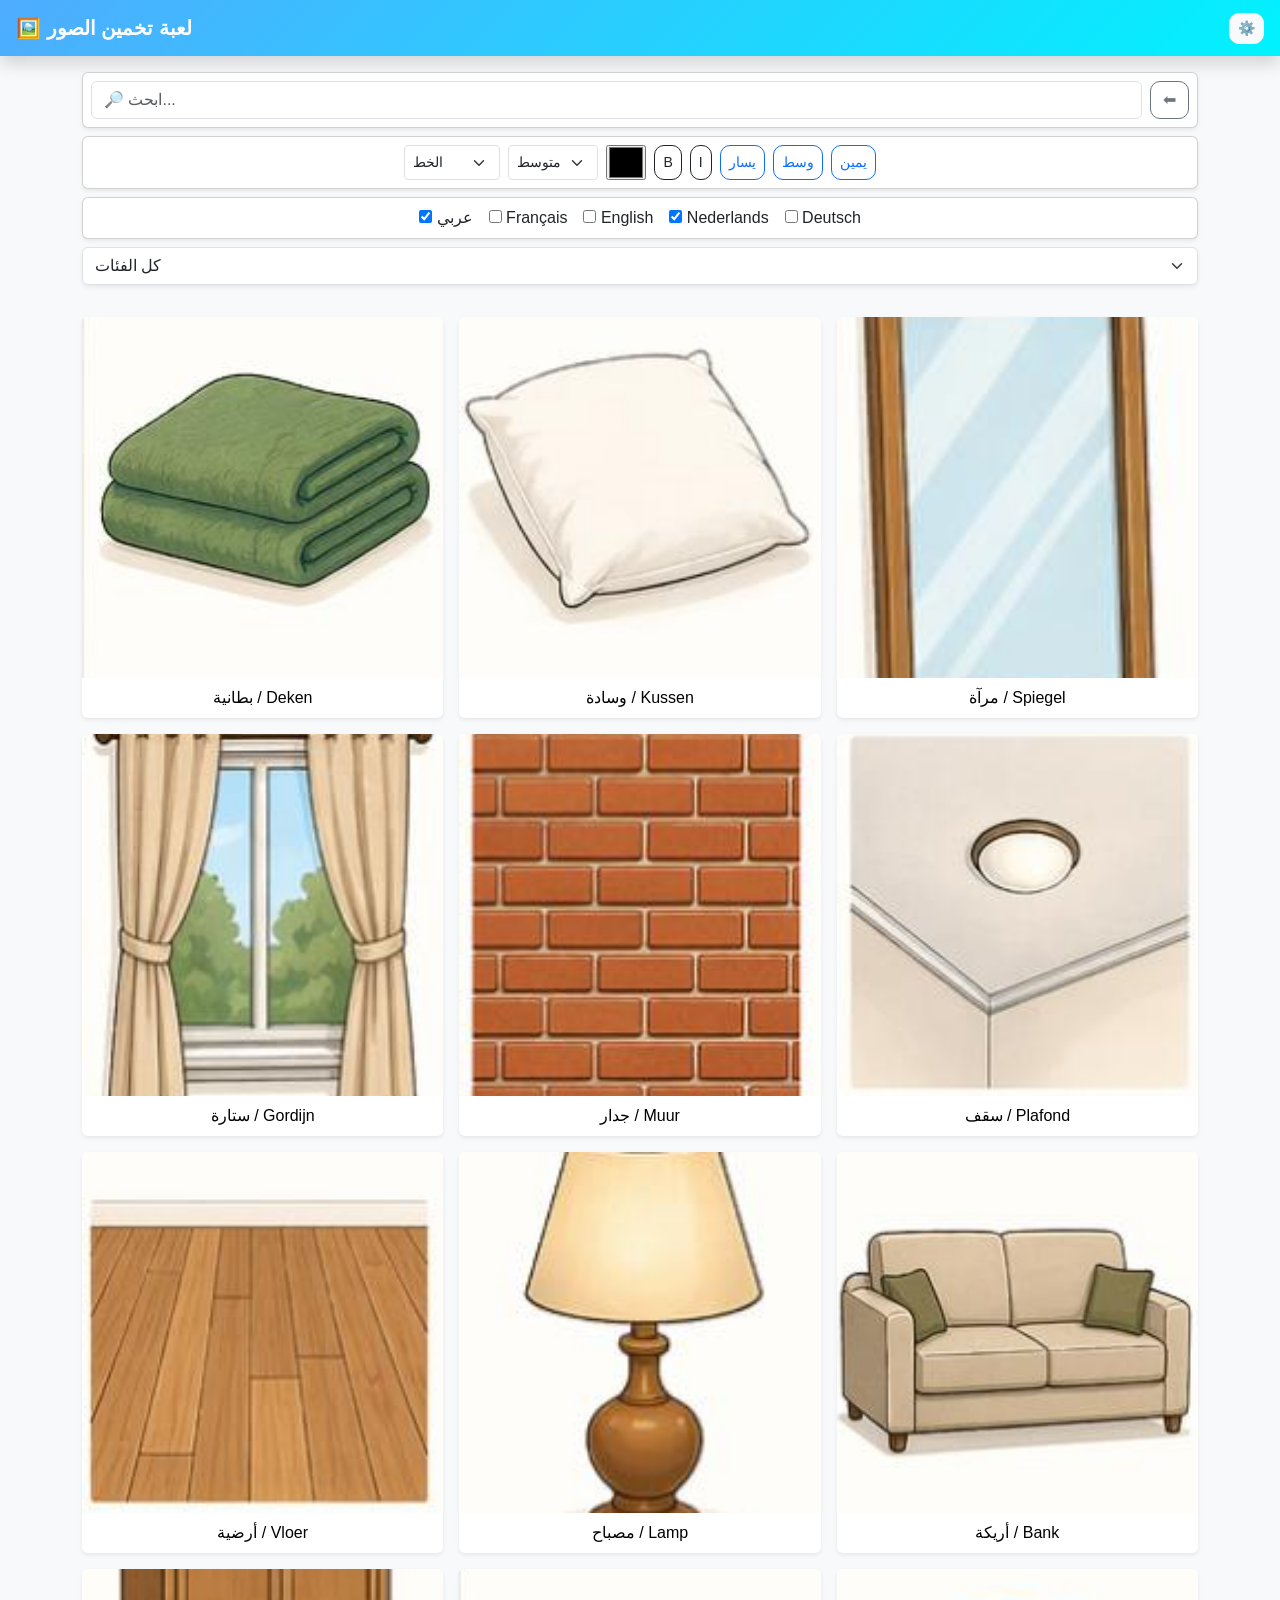
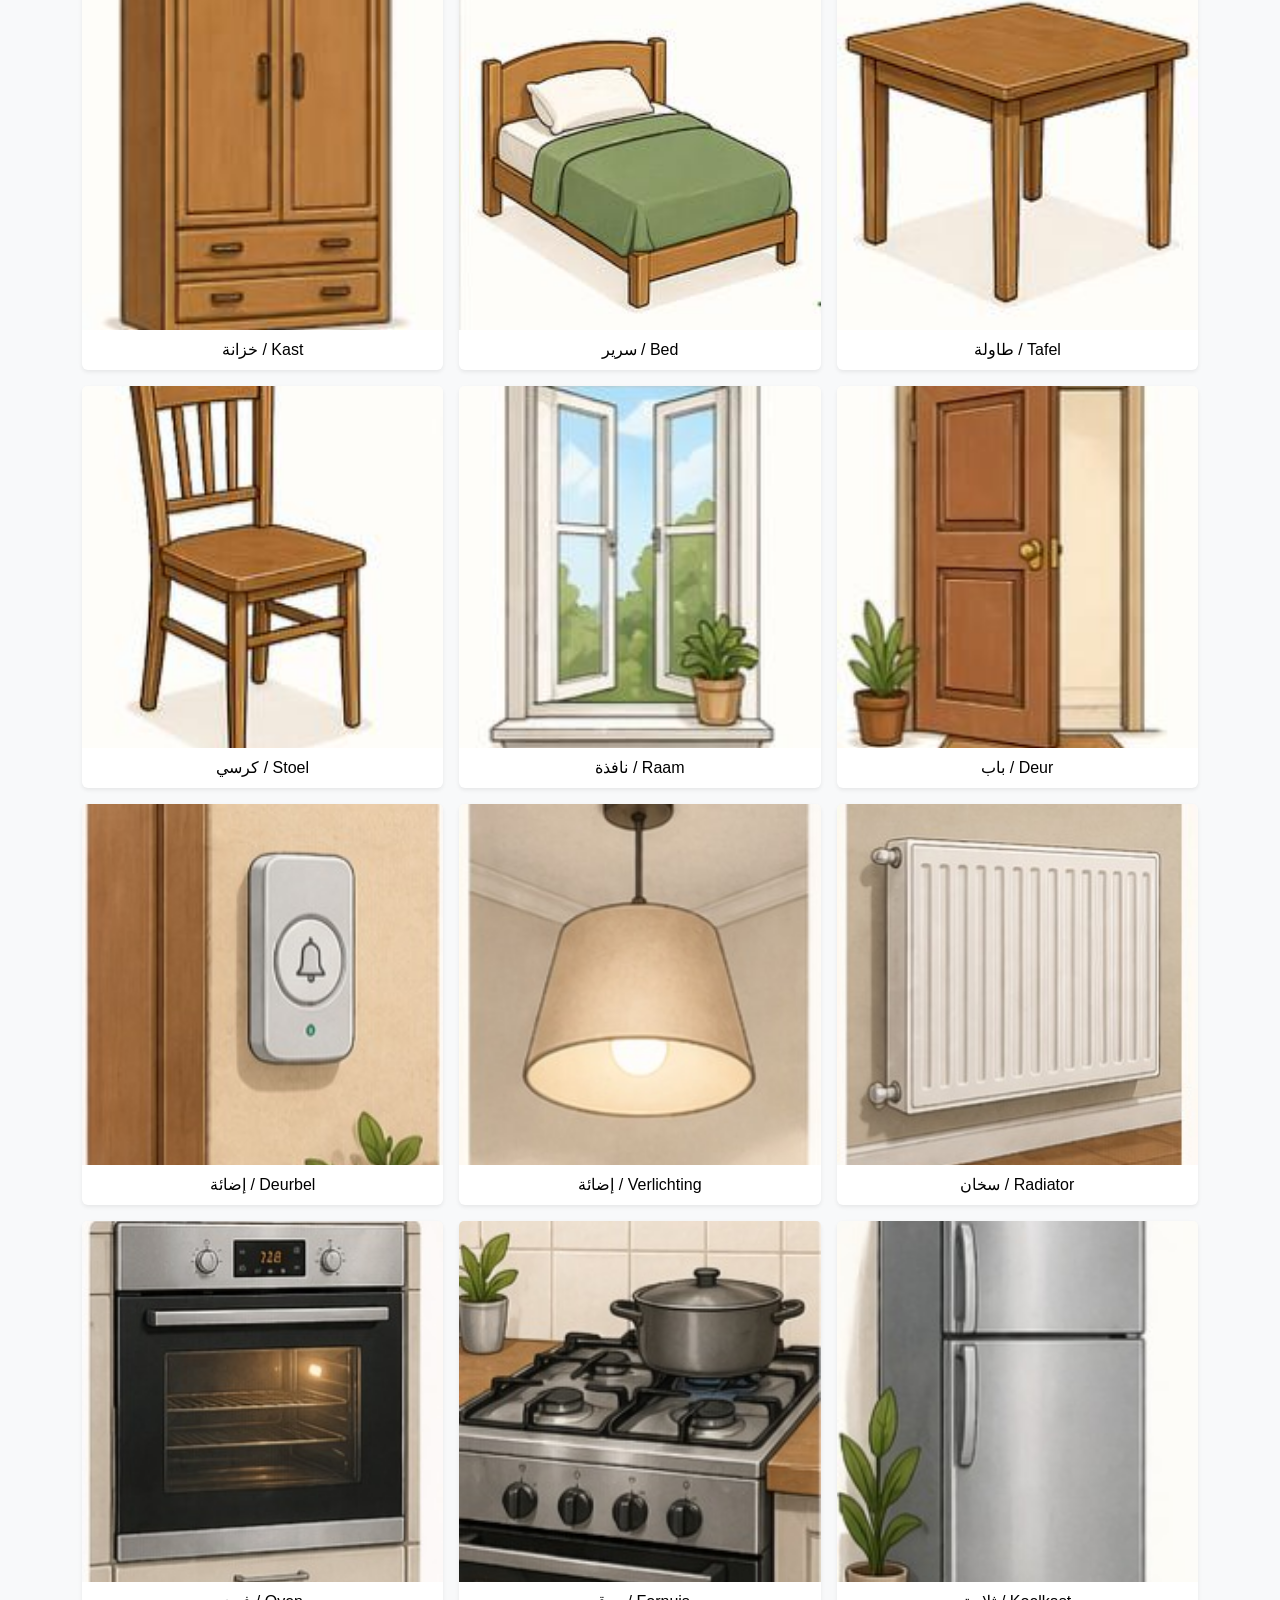
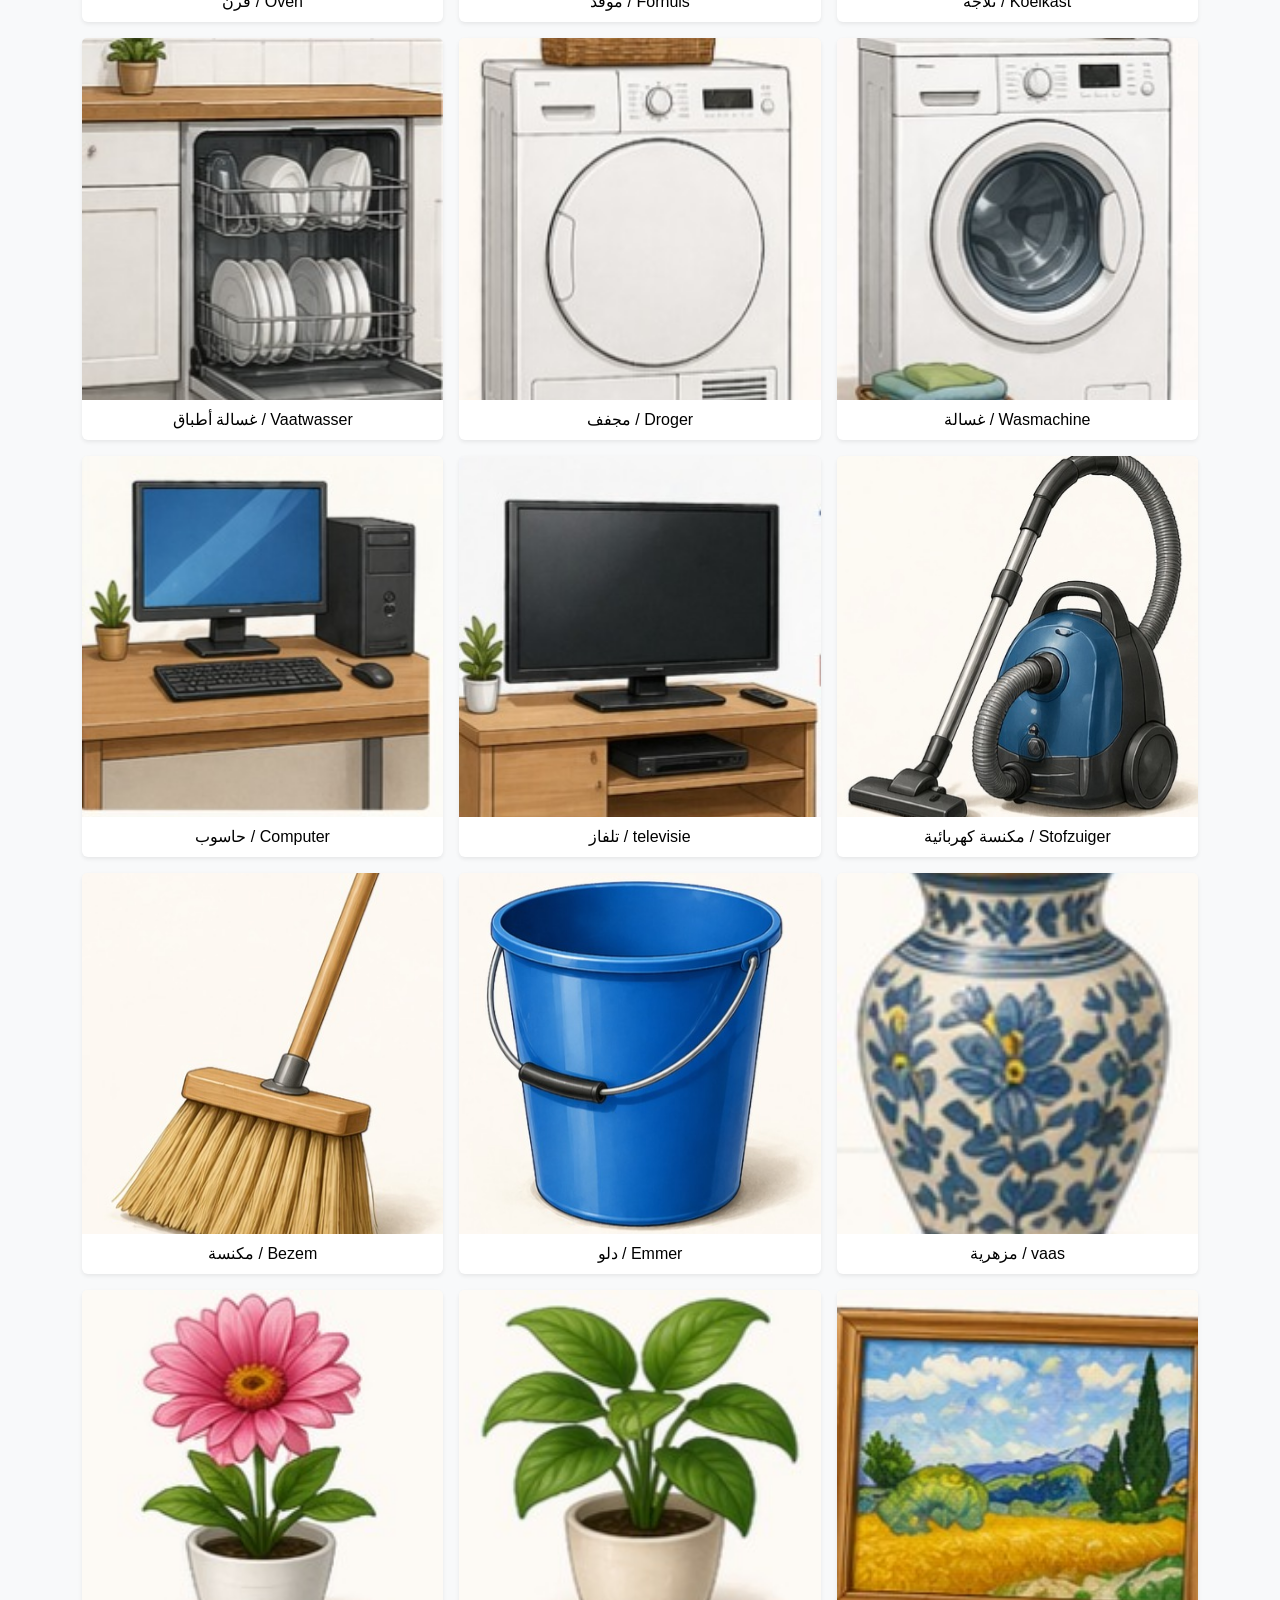
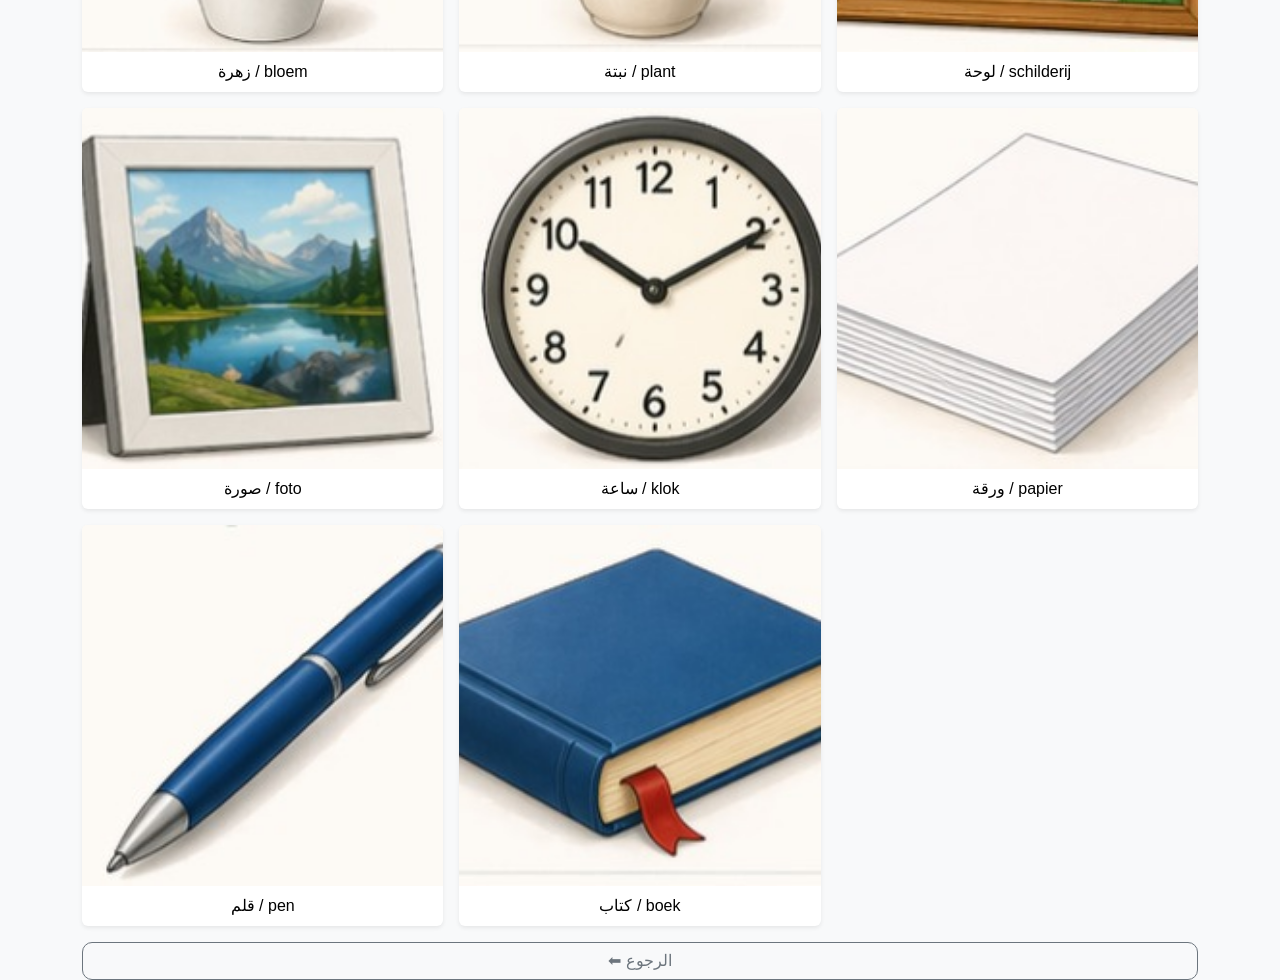
==== gallery.html @ fdf7f406 "Update gallery.html" ====
<!DOCTYPE html>
<html lang="ar">
<head>
<meta charset="UTF-8">
<meta name="viewport" content="width=device-width, initial-scale=1.0">
<title>معرض الصور</title>

<link rel="stylesheet" href="css/bootstrap.min.css">

<style>
body { 
    background:#f8f9fa; 
    font-family: 'Segoe UI', Tahoma, sans-serif;
}

/* Navbar */
.navbar {
    background: linear-gradient(135deg, #4facfe, #00f2fe);
}

/* Panel */
.control-panel {
    transition: 0.3s;
}
.control-panel.hidden {
    display: none;
}

/* الصور */
.card img { cursor:pointer; }
.card-img-top {
    aspect-ratio: 1/1;
    object-fit: cover;
    transition: 0.3s;
}

.card:hover {
    transform: translateY(-5px);
    box-shadow: 0 10px 25px rgba(0,0,0,0.15);
}

.card-img-top:hover {
    transform: scale(1.05);
}

.card-body {
    font-size: 14px;
    color: #333;
}

/* أزرار */
.btn {
    border-radius: 10px;
    transition: 0.2s;
}
.btn:hover {
    transform: scale(1.05);
}

/* Viewer */
.viewer {
    position: fixed;
    top:0; left:0;
    width:100%; height:100%;
    background:black;
    display:flex;
    flex-direction:column;
    justify-content:center;
    align-items:center;
    z-index:9999;
    animation: fadeIn 0.3s;
}
.viewer.hidden { display:none; }

.viewer img {
    max-width:90%;
    max-height:70%;
    transition: transform 0.2s;
    touch-action: none;
    animation: zoomIn 0.3s ease;
}

#viewerText {
    color:white;
    margin-top:10px;
    font-size:18px;
    font-weight:bold;
}

@keyframes zoomIn {
    from { transform: scale(0.8); opacity:0; }
    to { transform: scale(1); opacity:1; }
}
@keyframes fadeIn {
    from {opacity:0;}
    to {opacity:1;}
}

/* النص */
.text-style {
    transition: 0.2s;
}
</style>
</head>

<body>

<!-- 🔥 Navbar -->
<nav class="navbar navbar-dark px-3 shadow">
    <span class="navbar-brand fw-bold">🖼️ لعبة تخمين الصور</span>
    <button class="btn btn-light btn-sm" onclick="togglePanel()">⚙️</button>
</nav>

<!-- 🔥 Panel -->
<div id="panel" class="control-panel container py-3">

    <!-- البحث -->
    <div class="card p-2 mb-2 shadow-sm">
        <div class="d-flex gap-2">
            <input type="text" id="search" class="form-control"
                   placeholder="🔎 ابحث..." oninput="loadGallery()">
            <button class="btn btn-outline-secondary" onclick="goBack()">⬅</button>
        </div>
    </div>

    <!-- التحكم -->
    <div class="card p-2 mb-2 shadow-sm">
        <div class="d-flex flex-wrap gap-2 justify-content-center">

            <select id="fontSelect" class="form-select form-select-sm" style="width:auto">
                <option value="default">الخط</option>
                <option value="arial">Arial</option>
                <option value="tahoma">Tahoma</option>
                <option value="monospace">Mono</option>
            </select>

            <select id="sizeSelect" class="form-select form-select-sm" style="width:auto">
                <option value="14">صغير</option>
                <option value="16" selected>متوسط</option>
                <option value="20">كبير</option>
            </select>

            <input type="color" id="colorPicker" style="width:40px;height:35px">

            <button class="btn btn-sm btn-outline-dark" onclick="toggleBold()">B</button>
            <button class="btn btn-sm btn-outline-dark" onclick="toggleItalic()">I</button>

            <button class="btn btn-sm btn-outline-primary" onclick="setAlign('left')">يسار</button>
            <button class="btn btn-sm btn-outline-primary" onclick="setAlign('center')">وسط</button>
            <button class="btn btn-sm btn-outline-primary" onclick="setAlign('right')">يمين</button>

        </div>
    </div>

    <!-- اللغات -->
    <div class="card p-2 mb-2 shadow-sm">
        <div class="d-flex flex-wrap justify-content-center gap-3">
            <label><input type="checkbox" value="ar" checked onchange="loadGallery()"> عربي</label>
            <label><input type="checkbox" value="fr" onchange="loadGallery()"> Français</label>
            <label><input type="checkbox" value="en" onchange="loadGallery()"> English</label>
            <label><input type="checkbox" value="nl" checked onchange="loadGallery()"> Nederlands</label>
            <label><input type="checkbox" value="de" onchange="loadGallery()"> Deutsch</label>
        </div>
    </div>

    <!-- الفئات -->
    <select id="category" class="form-select mb-3 shadow-sm" onchange="loadGallery()"></select>

</div>

<!-- المعرض -->
<div class="container">
    <div class="row g-3" id="gallery"></div>
</div>

<!-- رجوع -->
<div class="container">
    <button class="btn btn-outline-secondary w-100 mt-3" onclick="goBack()">⬅ الرجوع</button>
</div>

<!-- Viewer -->
<div id="viewer" class="viewer hidden">
    <img id="viewerImg">
    <div id="viewerText"></div>
</div>

<script src="data.js?v=999"></script>
<script src="js/bootstrap.bundle.min.js"></script>

<script>

// ✅ تحميل الصور مع دعم JPG و jpg
function loadImageWithFallback(imgElement, file) {

    let base = "./images/";
    let path = base + file;

    imgElement.src = path;

    imgElement.onerror = function () {
        imgElement.onerror = null;

        if (file.endsWith(".jpg")) {
            imgElement.src = base + file.replace(".jpg", ".JPG");
        } else if (file.endsWith(".JPG")) {
            imgElement.src = base + file.replace(".JPG", ".jpg");
        }
    };
}

// 🔥 toggle panel
function togglePanel(){
    document.getElementById("panel").classList.toggle("hidden");
}

let currentIndex = 0;
let viewer = document.getElementById("viewer");
let viewerImg = document.getElementById("viewerImg");
let viewerText = document.getElementById("viewerText");

function getSelectedLanguages() {
    return Array.from(document.querySelectorAll("input[type=checkbox]:checked"))
           .map(cb => cb.value);
}

function loadCategories() {
    const select = document.getElementById("category");
    select.innerHTML = "";

    let optionAll = document.createElement("option");
    optionAll.value = "all";
    optionAll.textContent = "كل الفئات";
    select.appendChild(optionAll);

    let categories = [];

    imagesData.forEach(item => {
        let cat = item.category.trim();
        if (cat && !categories.includes(cat)) {
            categories.push(cat);
        }
    });

    categories.forEach(cat => {
        let option = document.createElement("option");
        option.value = cat;
        option.textContent = cat;
        select.appendChild(option);
    });

    select.value = "all";
}

let currentStyle = {
    font: "default",
    size: "16",
    color: "#000000",
    bold: false,
    italic: false,
    align: "center"
};

function applyStyle() {
    let elements = document.querySelectorAll(".text-style");

    elements.forEach(el => {
        el.style.fontSize = currentStyle.size + "px";
        el.style.color = currentStyle.color;
        el.style.fontWeight = currentStyle.bold ? "bold" : "normal";
        el.style.fontStyle = currentStyle.italic ? "italic" : "normal";
        el.style.textAlign = currentStyle.align;

        switch(currentStyle.font){
            case "arial": el.style.fontFamily = "Arial"; break;
            case "tahoma": el.style.fontFamily = "Tahoma"; break;
            case "monospace": el.style.fontFamily = "monospace"; break;
            default: el.style.fontFamily = "";
        }
    });
}

document.getElementById("fontSelect").onchange = e => { currentStyle.font = e.target.value; applyStyle(); };
document.getElementById("sizeSelect").onchange = e => { currentStyle.size = e.target.value; applyStyle(); };
document.getElementById("colorPicker").oninput = e => { currentStyle.color = e.target.value; applyStyle(); };

function toggleBold(){ currentStyle.bold = !currentStyle.bold; applyStyle(); }
function toggleItalic(){ currentStyle.italic = !currentStyle.italic; applyStyle(); }
function setAlign(val){ currentStyle.align = val; applyStyle(); }

function loadGallery() {

    let langs = getSelectedLanguages();
    let search = document.getElementById("search").value.toLowerCase();
    let category = document.getElementById("category").value || "all";

    let gallery = document.getElementById("gallery");
    gallery.innerHTML = "";

    imagesData.forEach((item, index) => {

        let name = langs.map(l => item.answers[l]).filter(Boolean).join(" / ");

        if (!search || name.toLowerCase().includes(search)) {

            if (category === "all" || item.category.trim() === category) {

                let col = document.createElement("div");
                col.className = "col-6 col-md-4";

                let card = document.createElement("div");
                card.className = "card shadow-sm border-0 h-100";

                let img = document.createElement("img");
                loadImageWithFallback(img, item.file);

                img.className = "card-img-top";
                img.onclick = () => openViewer(index);

                let body = document.createElement("div");
                body.className = "card-body text-center p-2";

                let title = document.createElement("div");
                title.innerText = name;
                title.className = "text-style";

                body.appendChild(title);
                card.appendChild(img);
                card.appendChild(body);
                col.appendChild(card);

                gallery.appendChild(col);
            }
        }
    });

    applyStyle();
}

function openViewer(index) {
    currentIndex = index;
    updateViewer();
    viewer.classList.remove("hidden");
}

function updateViewer() {
    let item = imagesData[currentIndex];
    let langs = getSelectedLanguages();
    let name = langs.map(l => item.answers[l]).filter(Boolean).join(" / ");

    loadImageWithFallback(viewerImg, item.file);
    viewerText.innerText = name;
}

viewer.onclick = () => viewer.classList.add("hidden");

function goBack() {
    window.location.href = "index.html";
}

window.onload = () => {
    loadCategories();
    loadGallery();
};
</script>

</body>
</html>
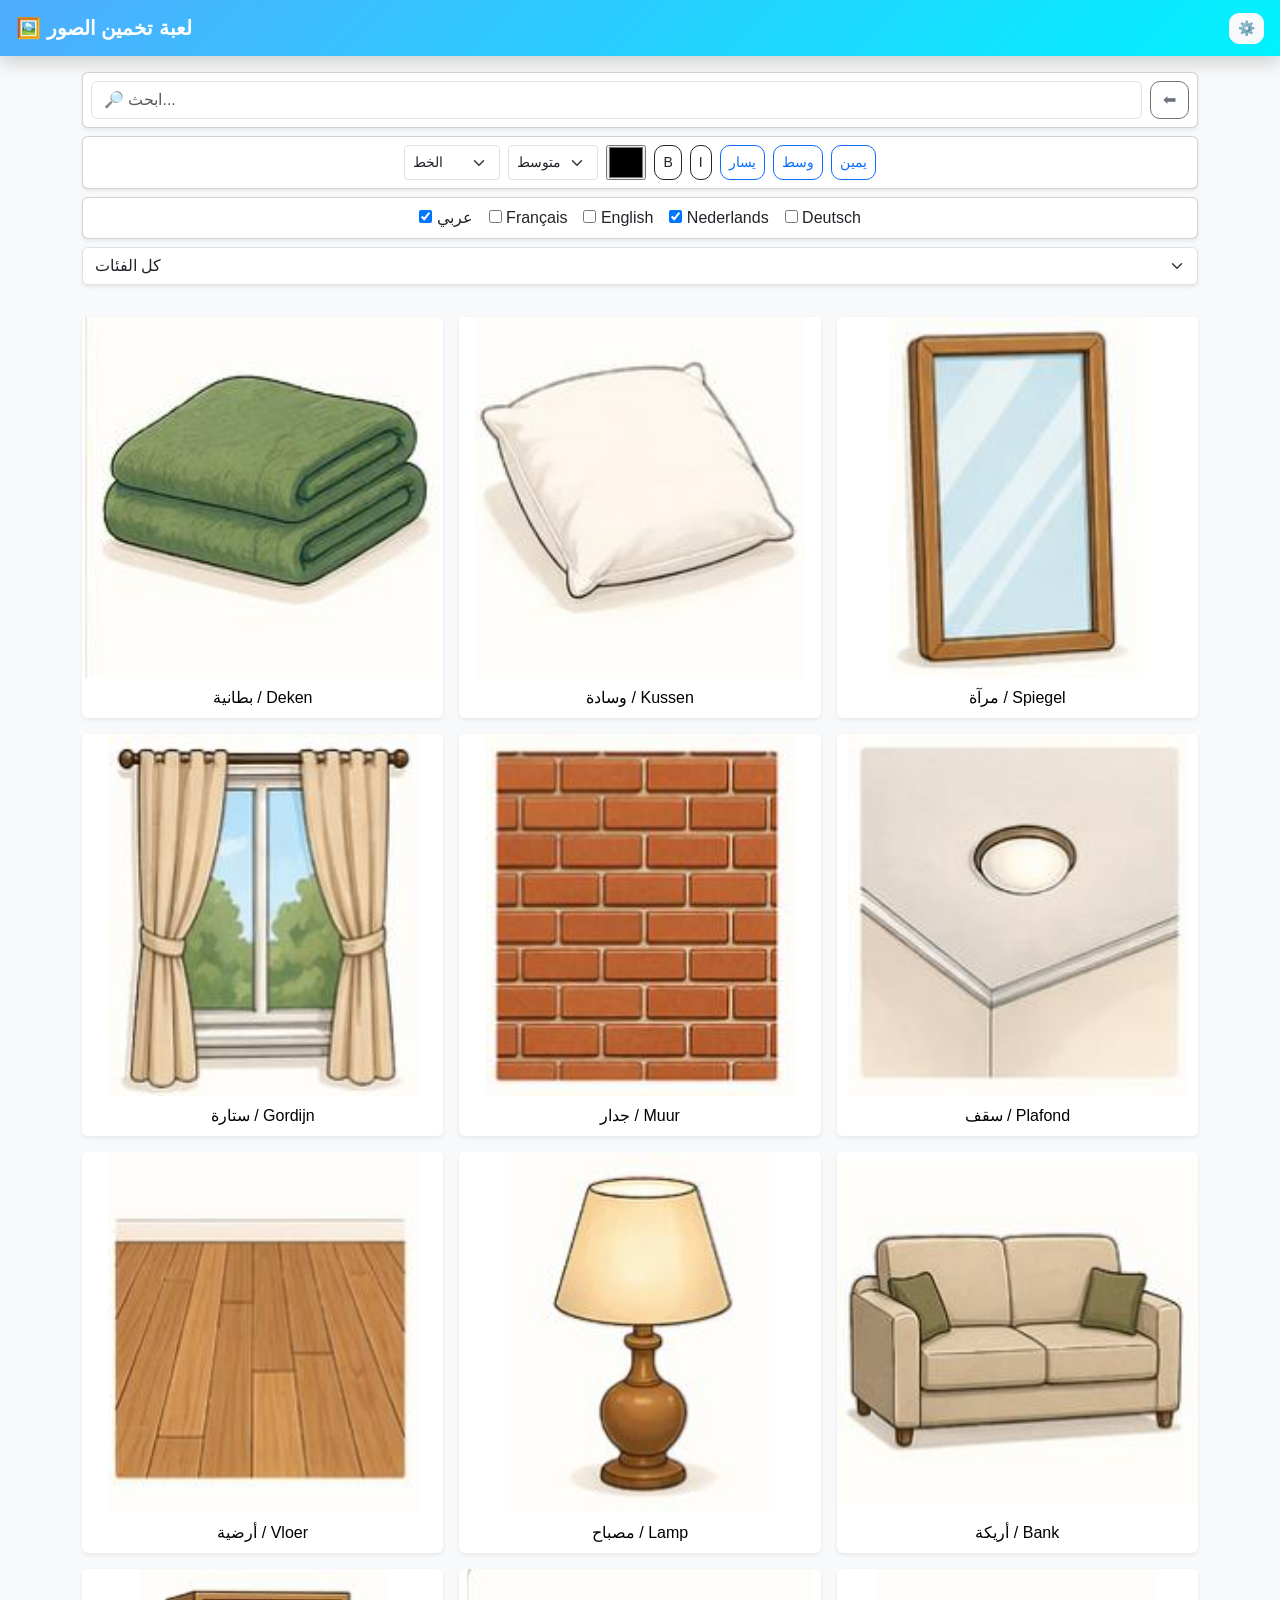
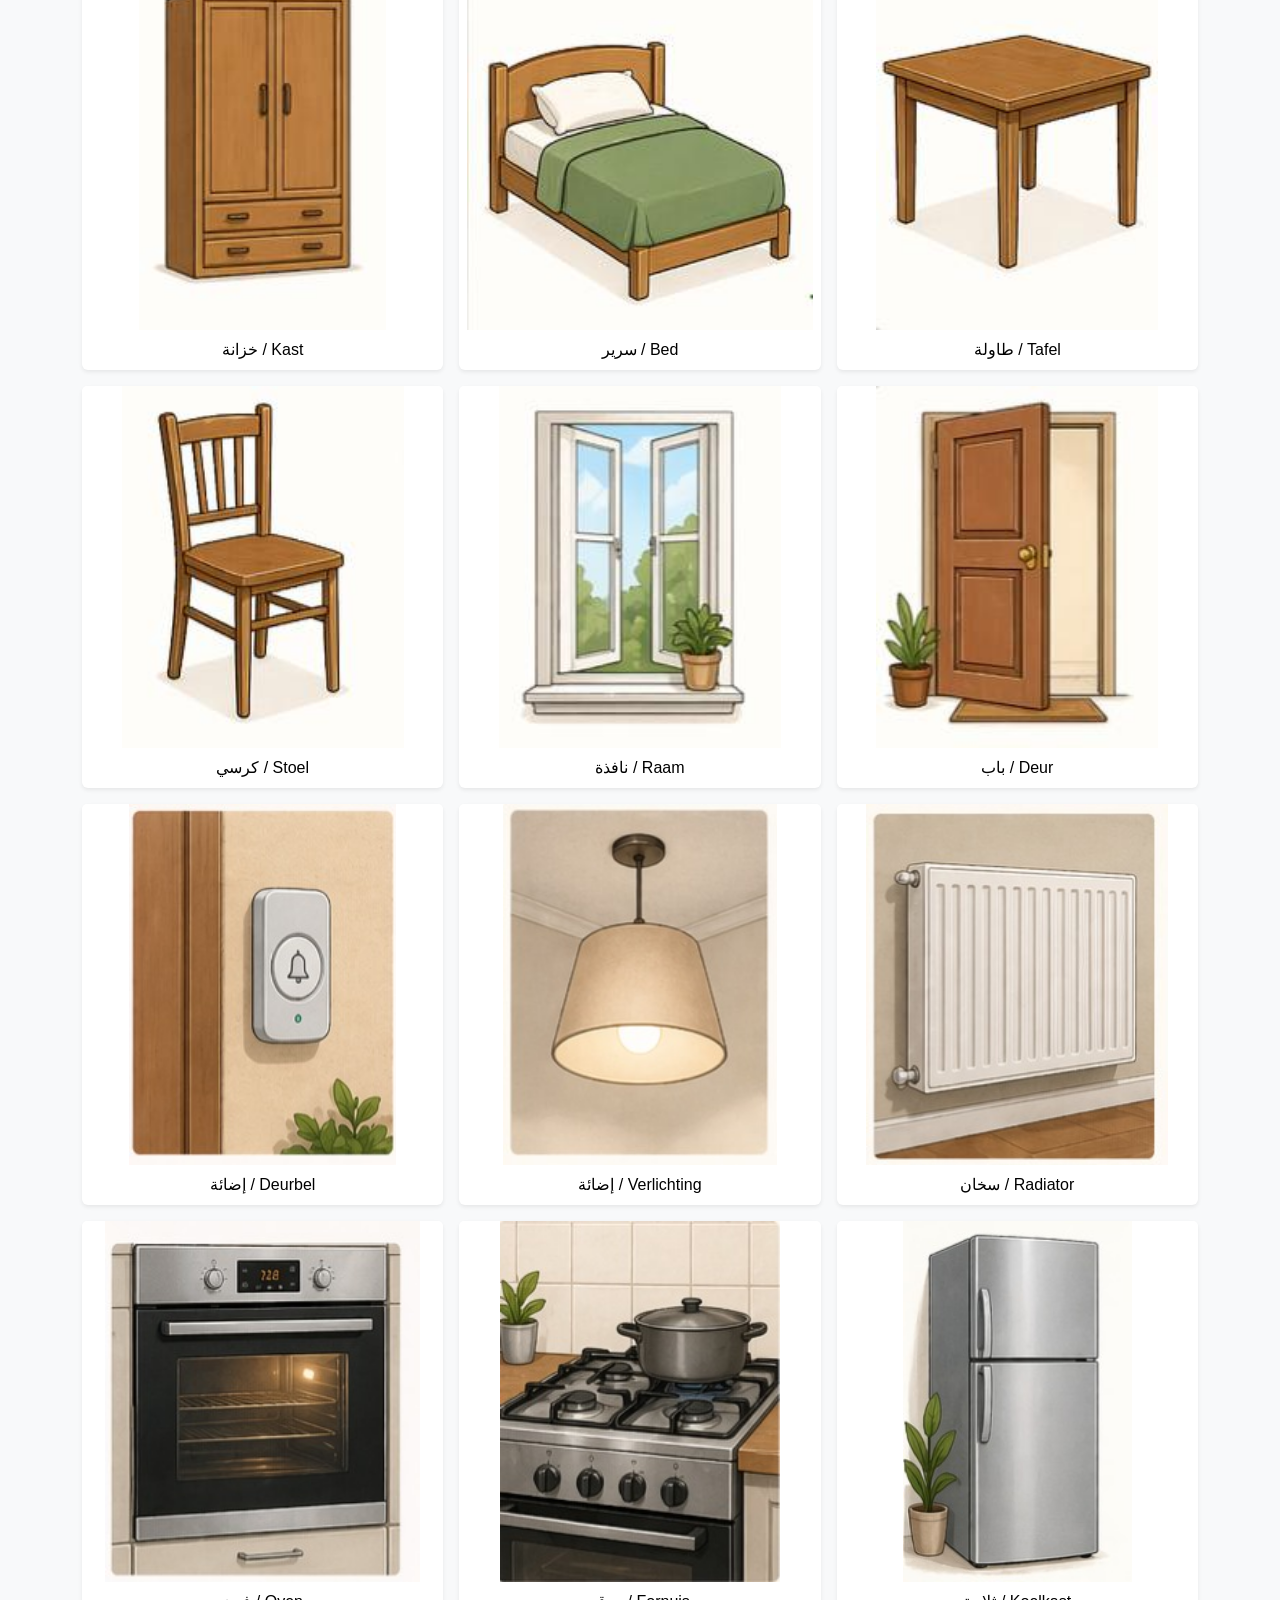
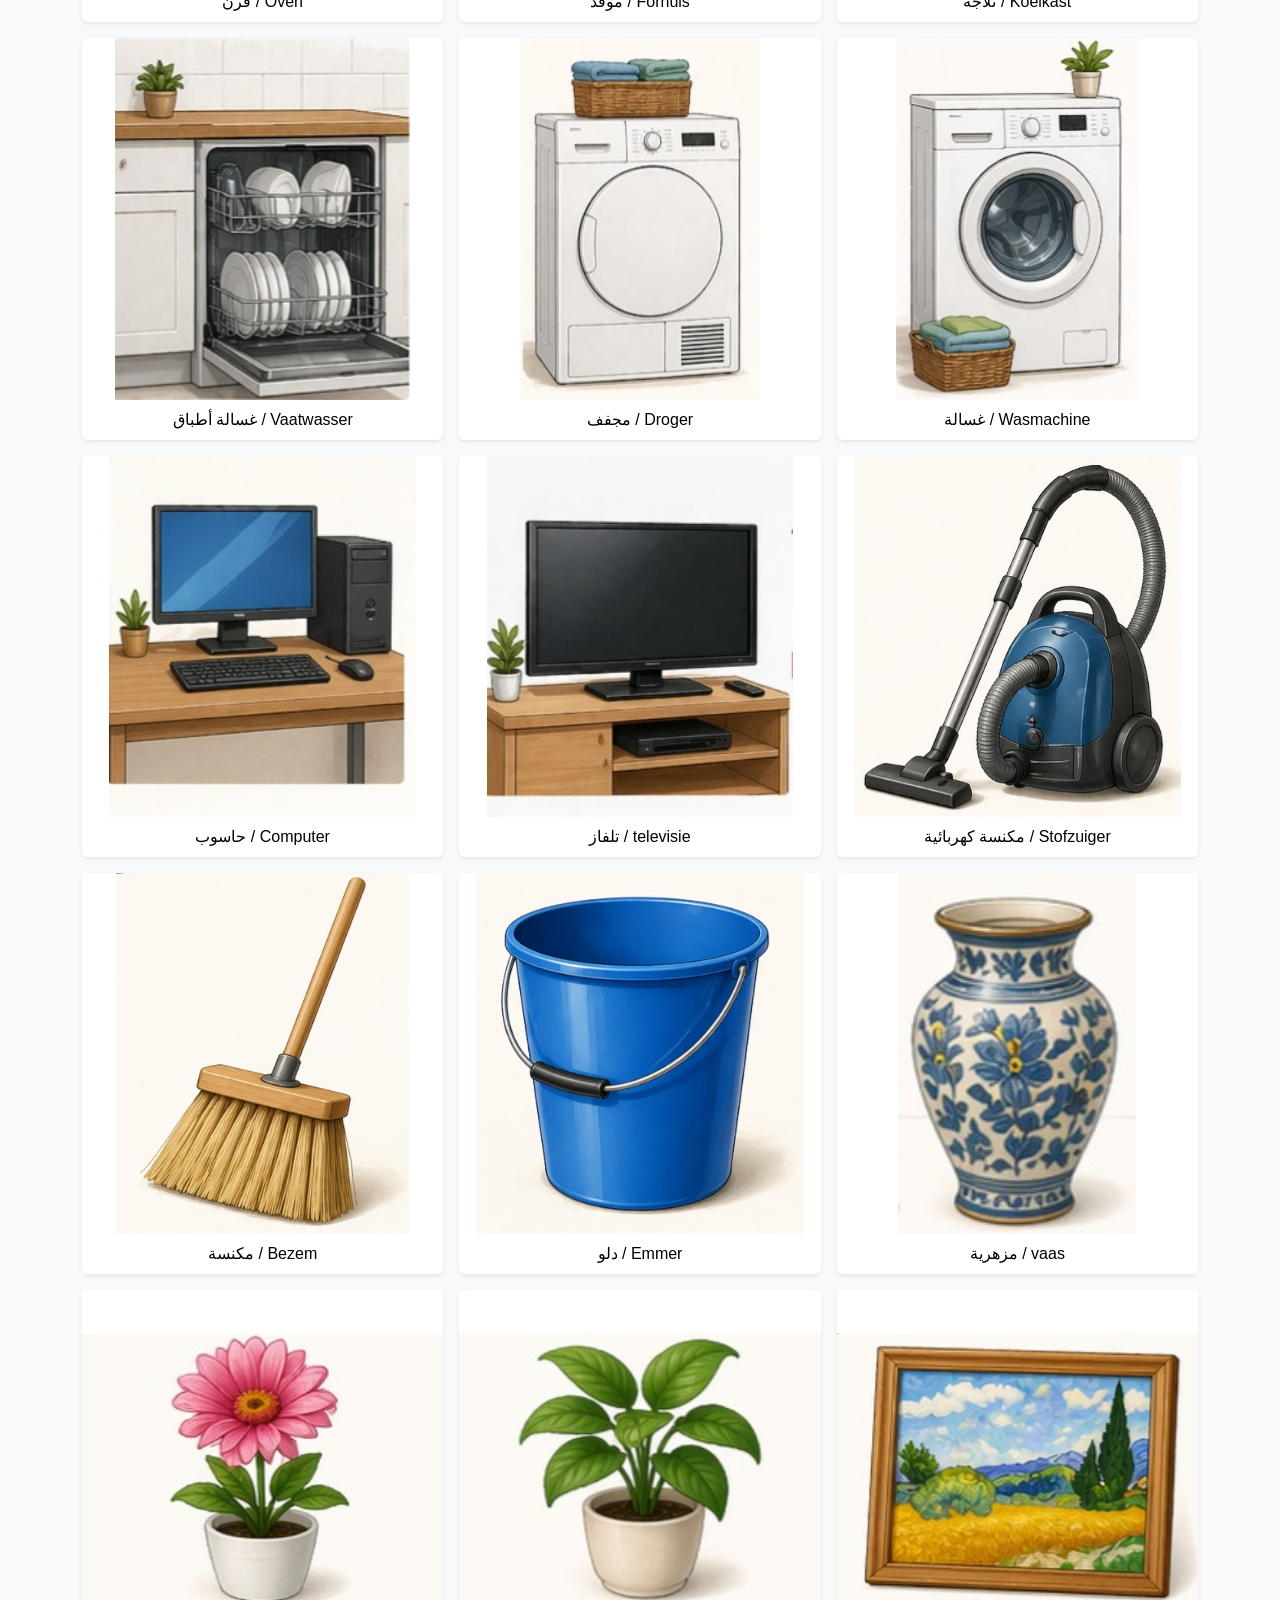
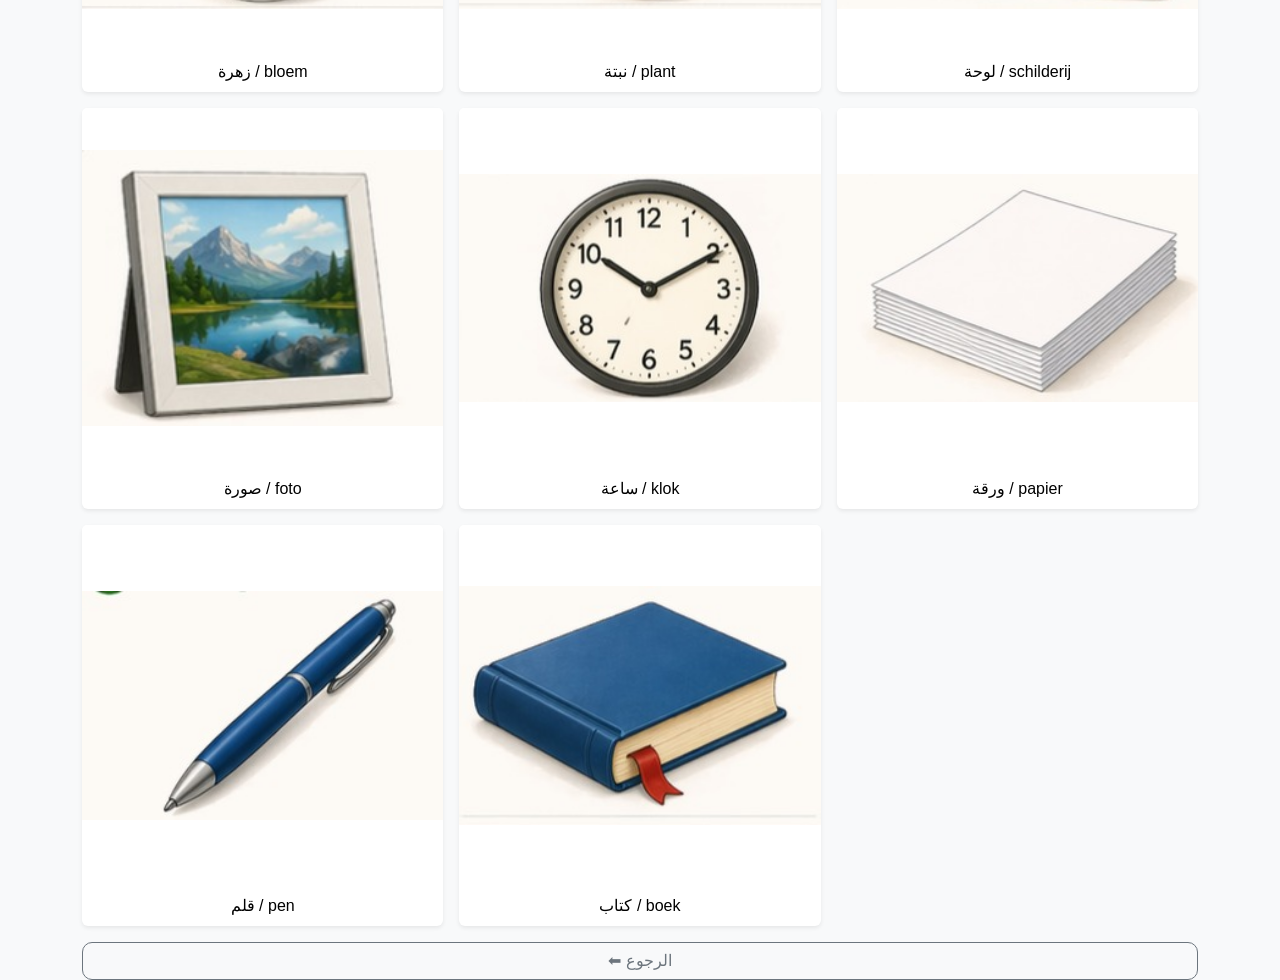
==== commit 4b6b11d6: "Update gallery.html" ====
--- a/gallery.html
+++ b/gallery.html
@@ -30,7 +30,8 @@
 .card img { cursor:pointer; }
 .card-img-top {
     aspect-ratio: 1/1;
-    object-fit: cover;
+    object-fit: contain;
+    background: #fff;
     transition: 0.3s;
 }
 
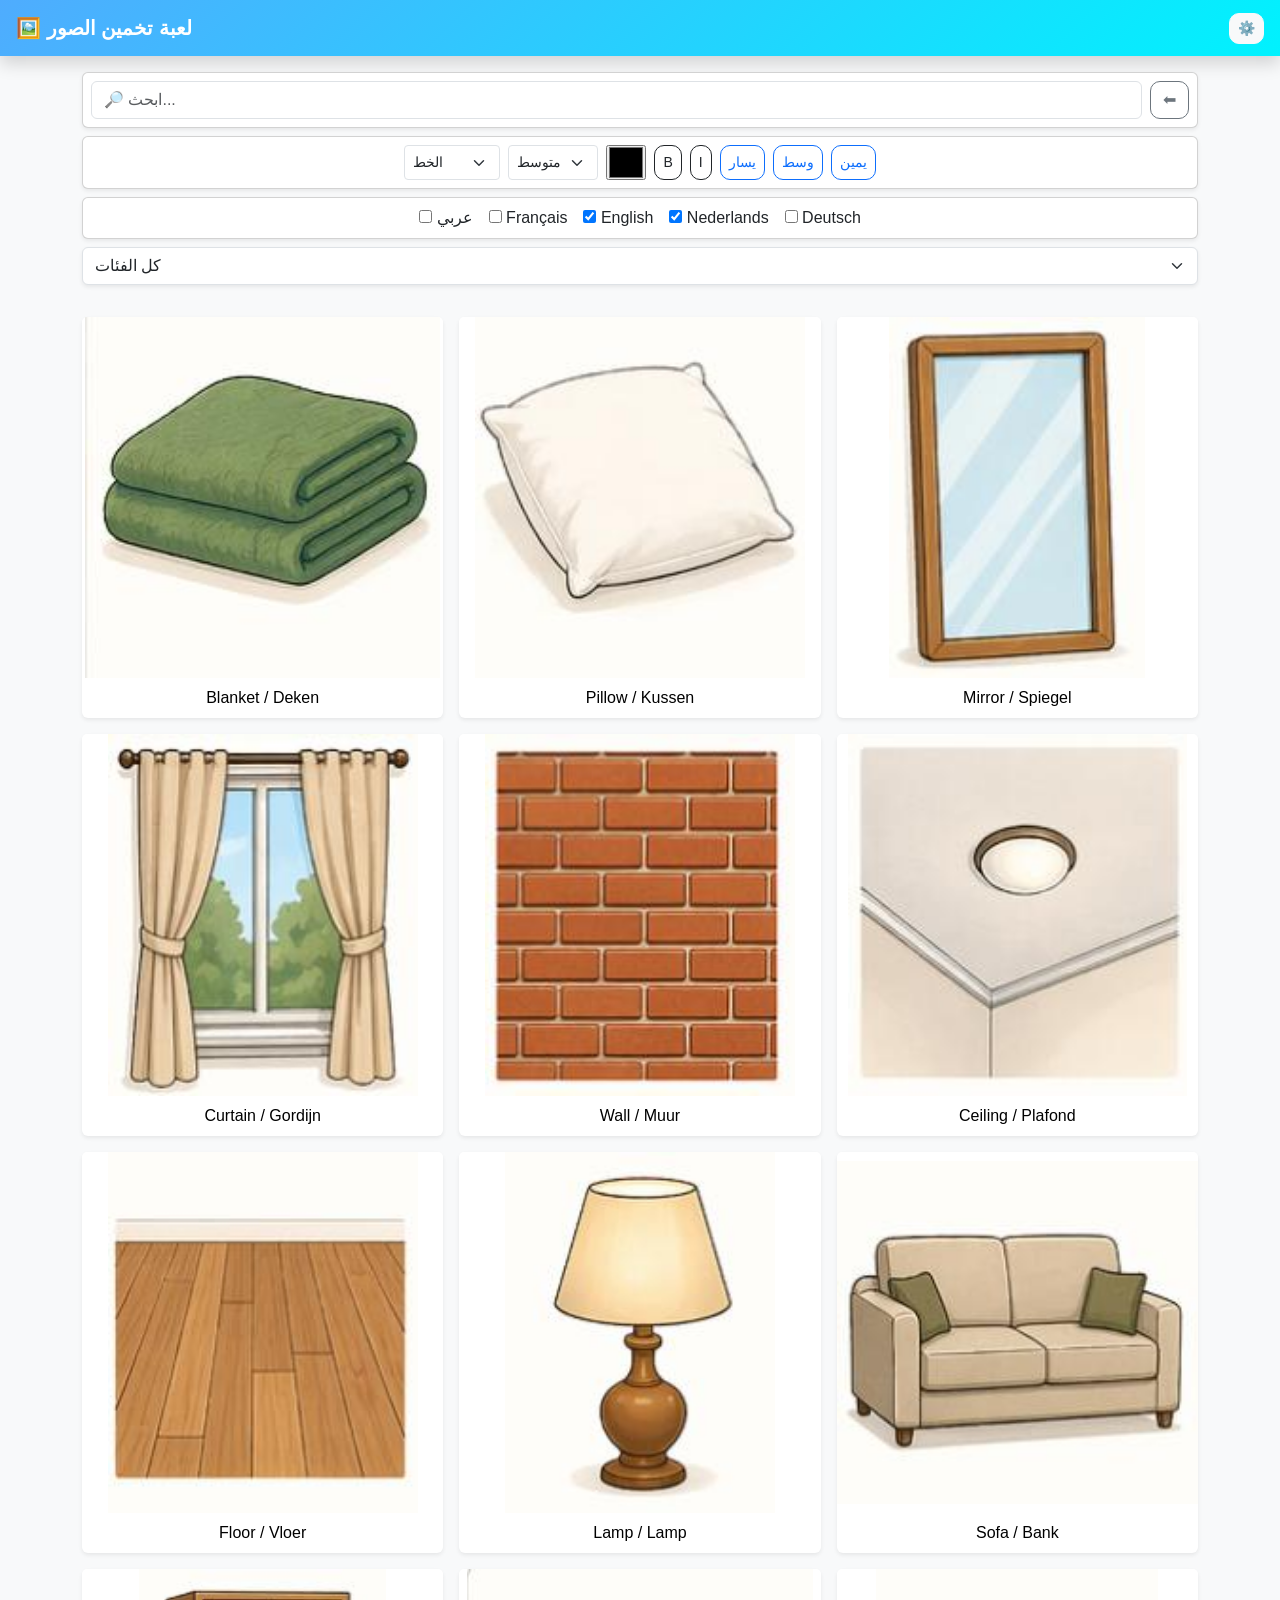
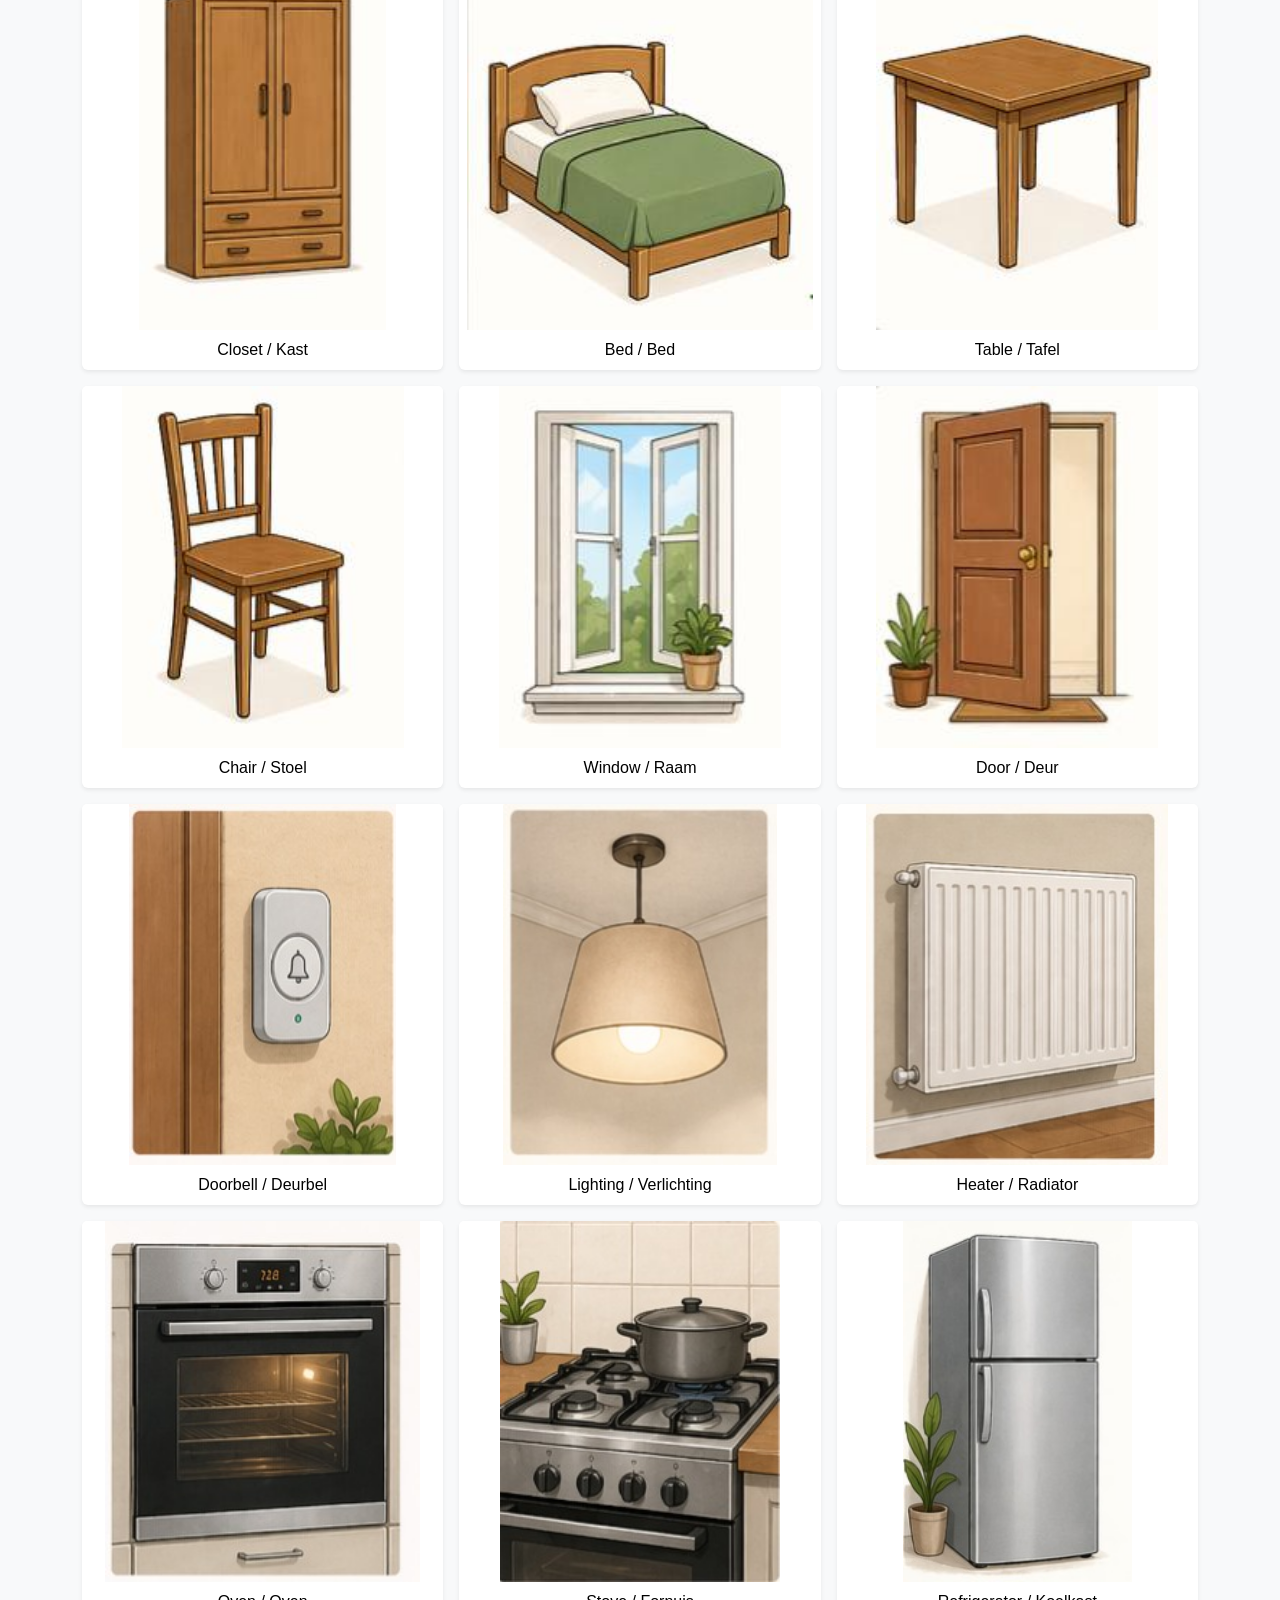
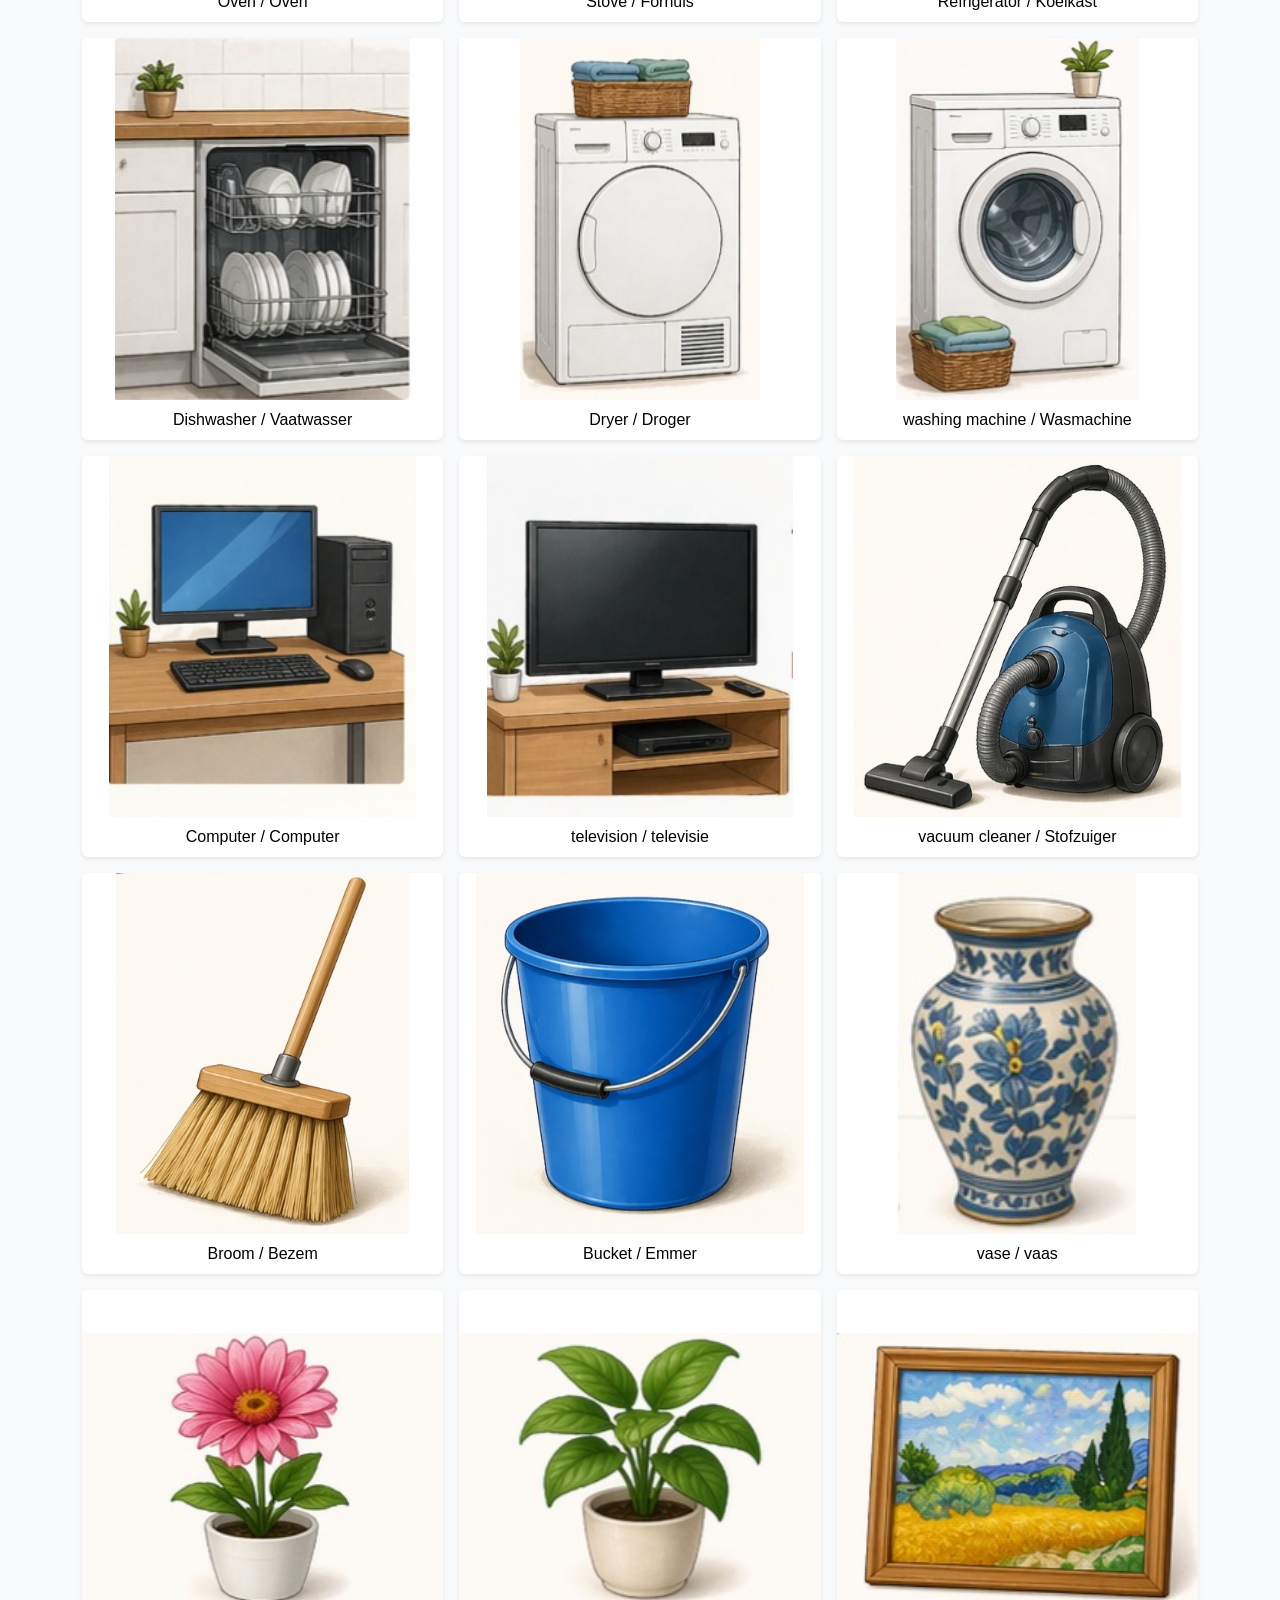
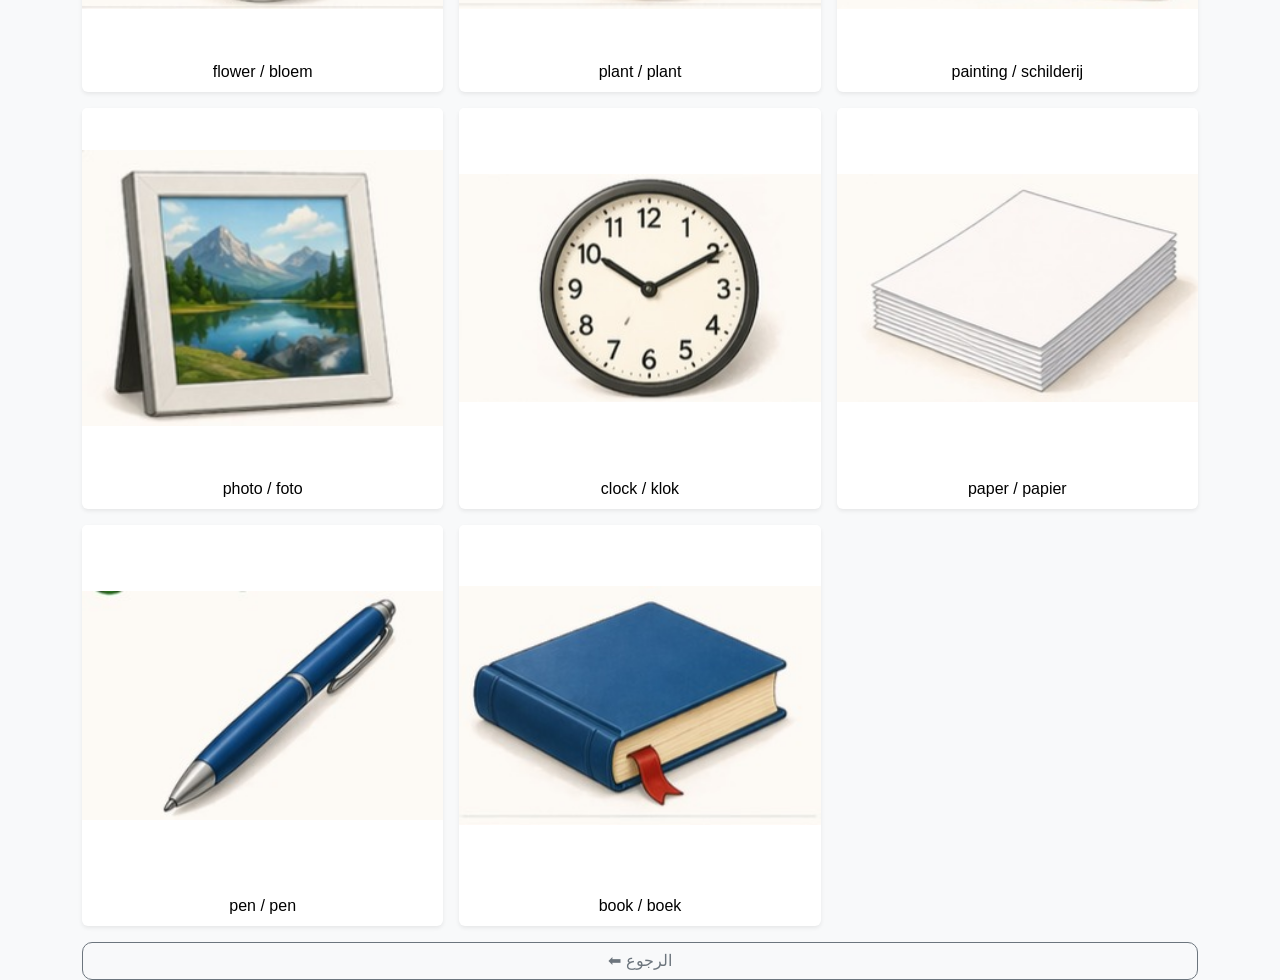
==== commit 59eb414f: "Update gallery.html" ====
--- a/gallery.html
+++ b/gallery.html
@@ -156,9 +156,9 @@
     <!-- اللغات -->
     <div class="card p-2 mb-2 shadow-sm">
         <div class="d-flex flex-wrap justify-content-center gap-3">
-            <label><input type="checkbox" value="ar" checked onchange="loadGallery()"> عربي</label>
+            <label><input type="checkbox" value="ar" onchange="loadGallery()"> عربي</label>
             <label><input type="checkbox" value="fr" onchange="loadGallery()"> Français</label>
-            <label><input type="checkbox" value="en" onchange="loadGallery()"> English</label>
+            <label><input type="checkbox" value="en" checked onchange="loadGallery()"> English</label>
             <label><input type="checkbox" value="nl" checked onchange="loadGallery()"> Nederlands</label>
             <label><input type="checkbox" value="de" onchange="loadGallery()"> Deutsch</label>
         </div>
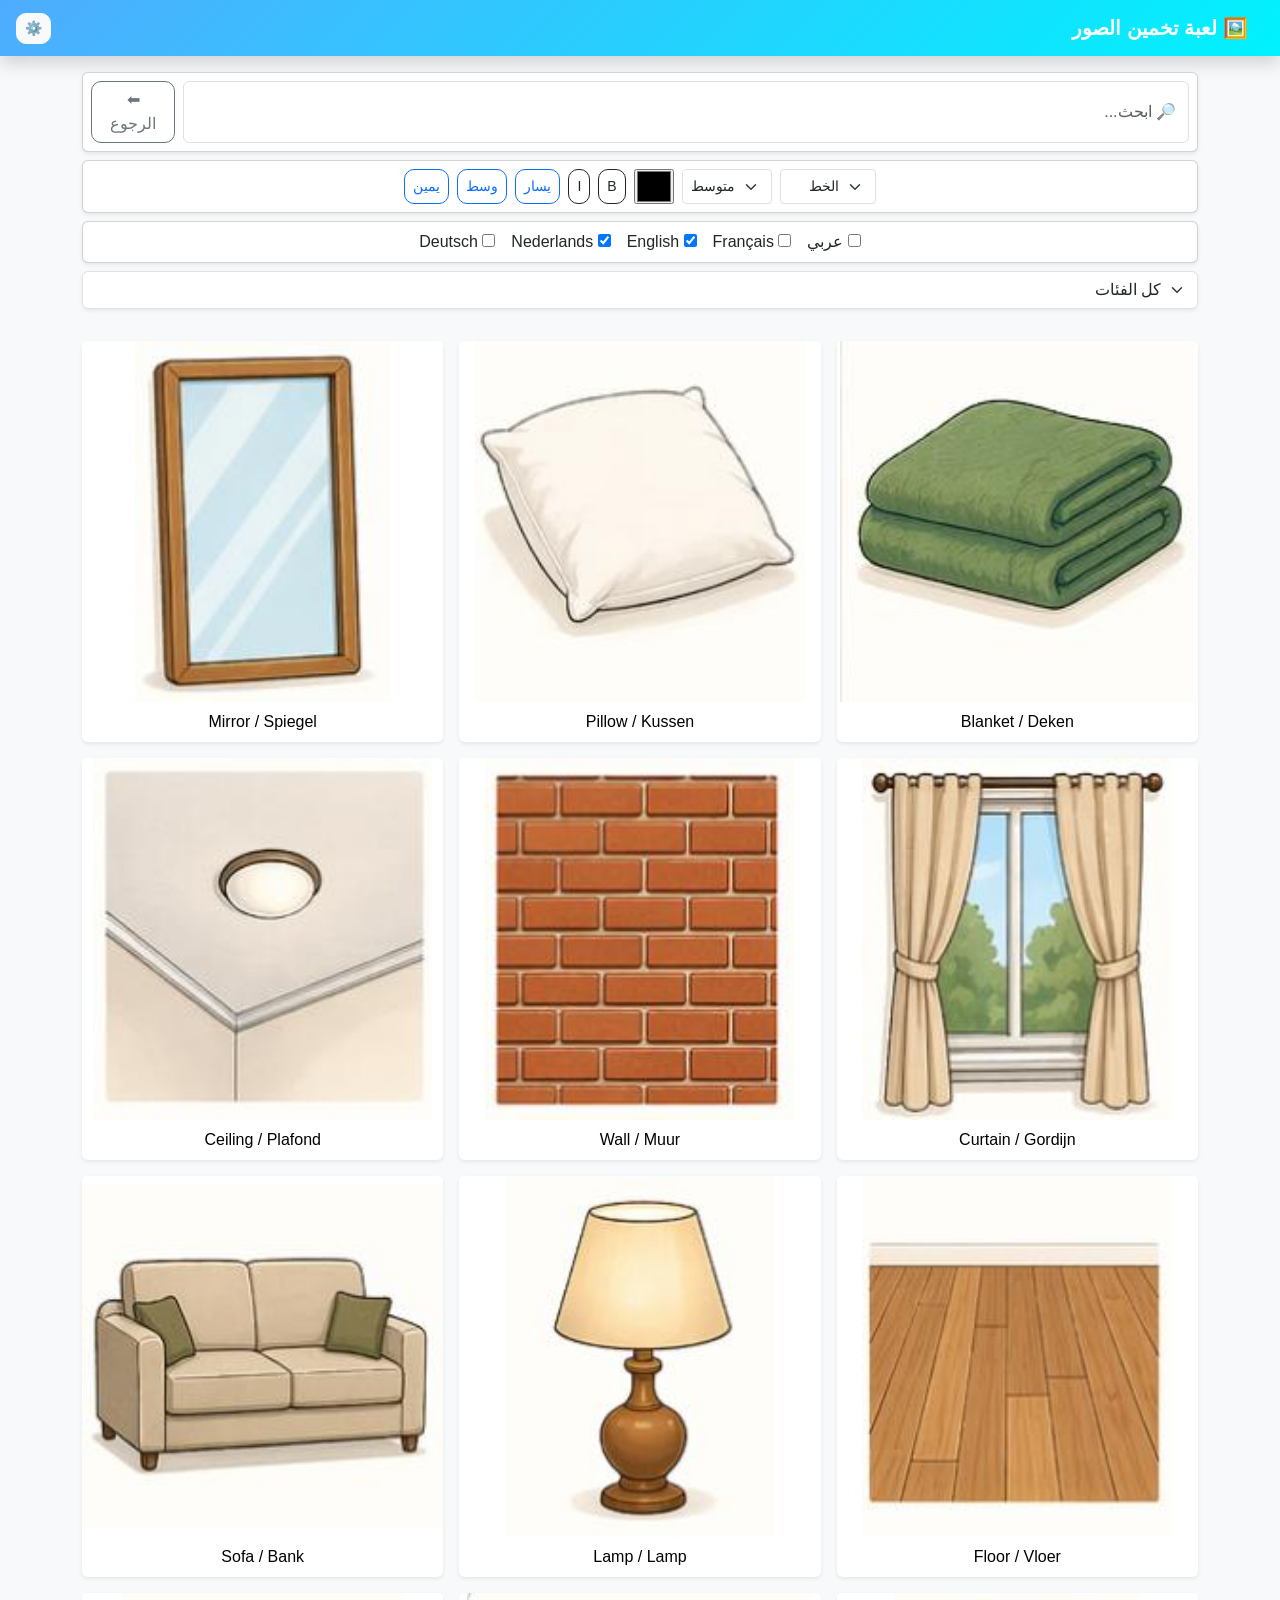
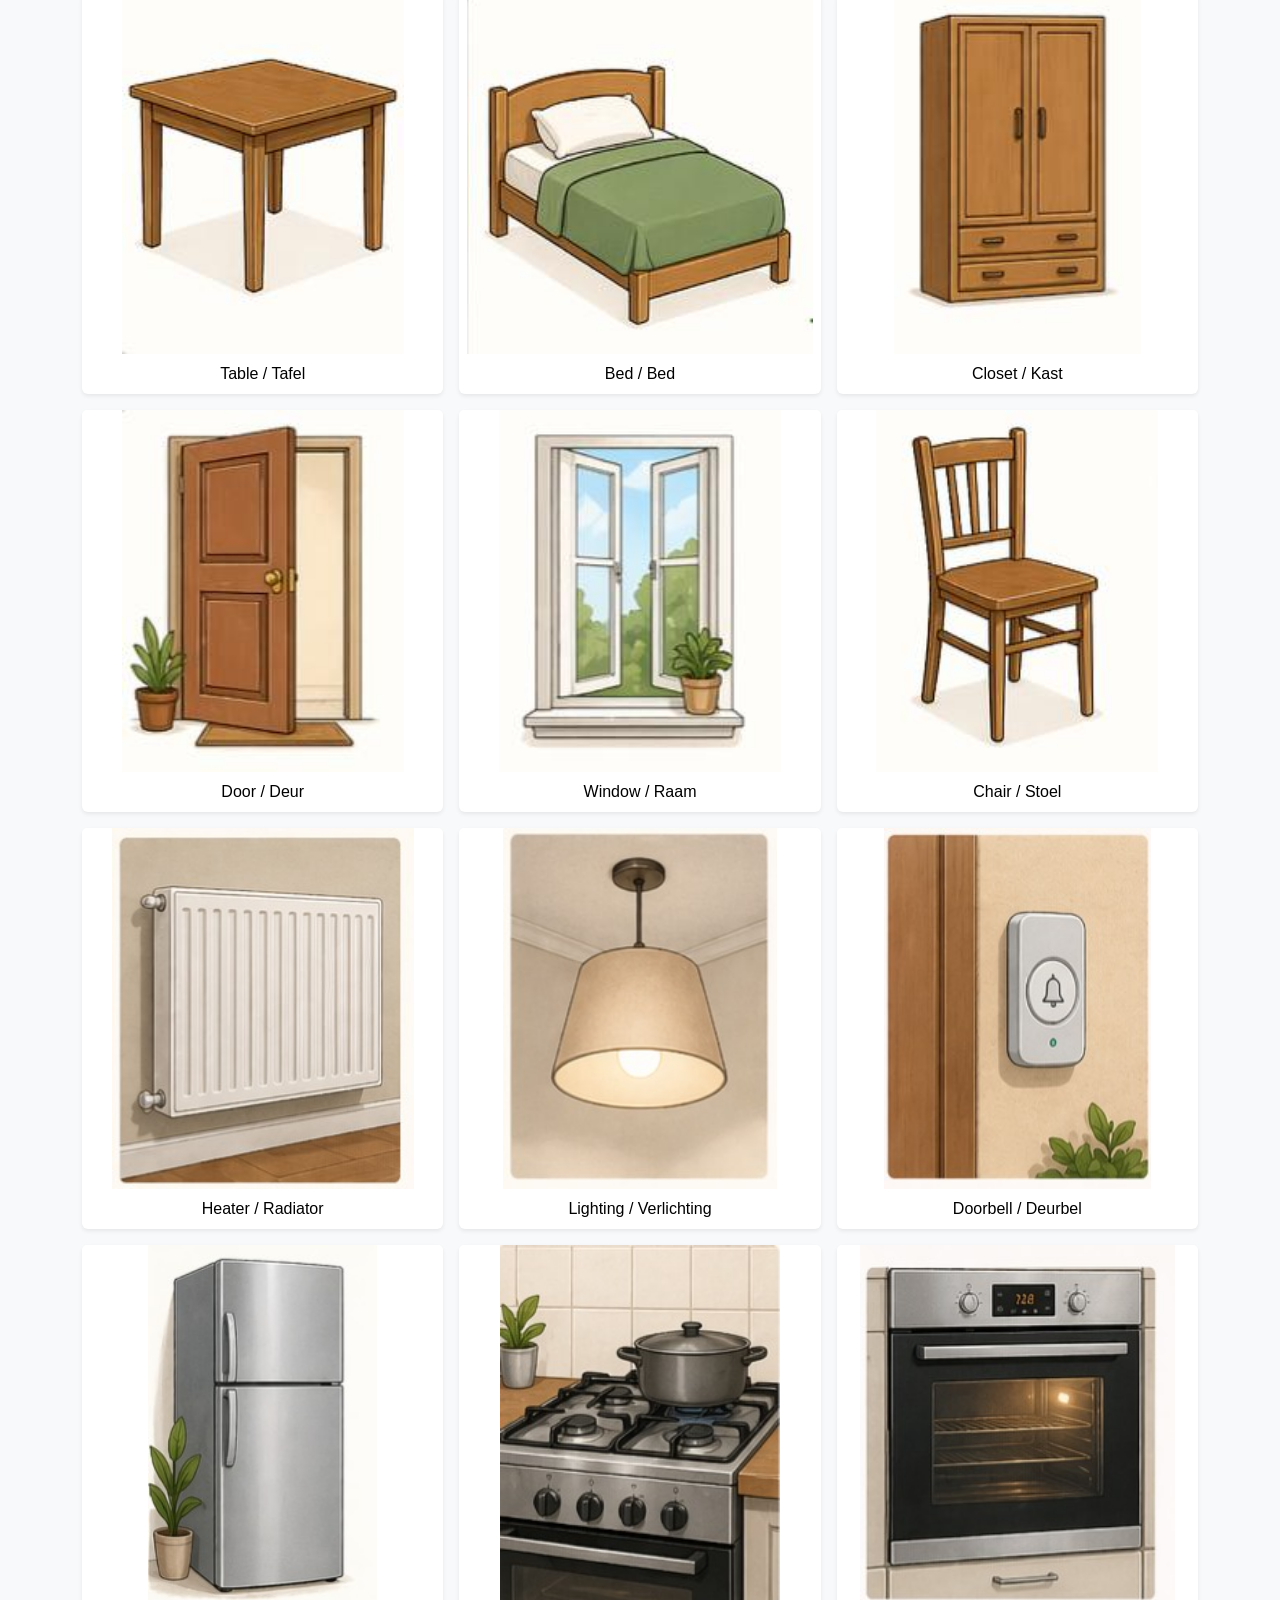
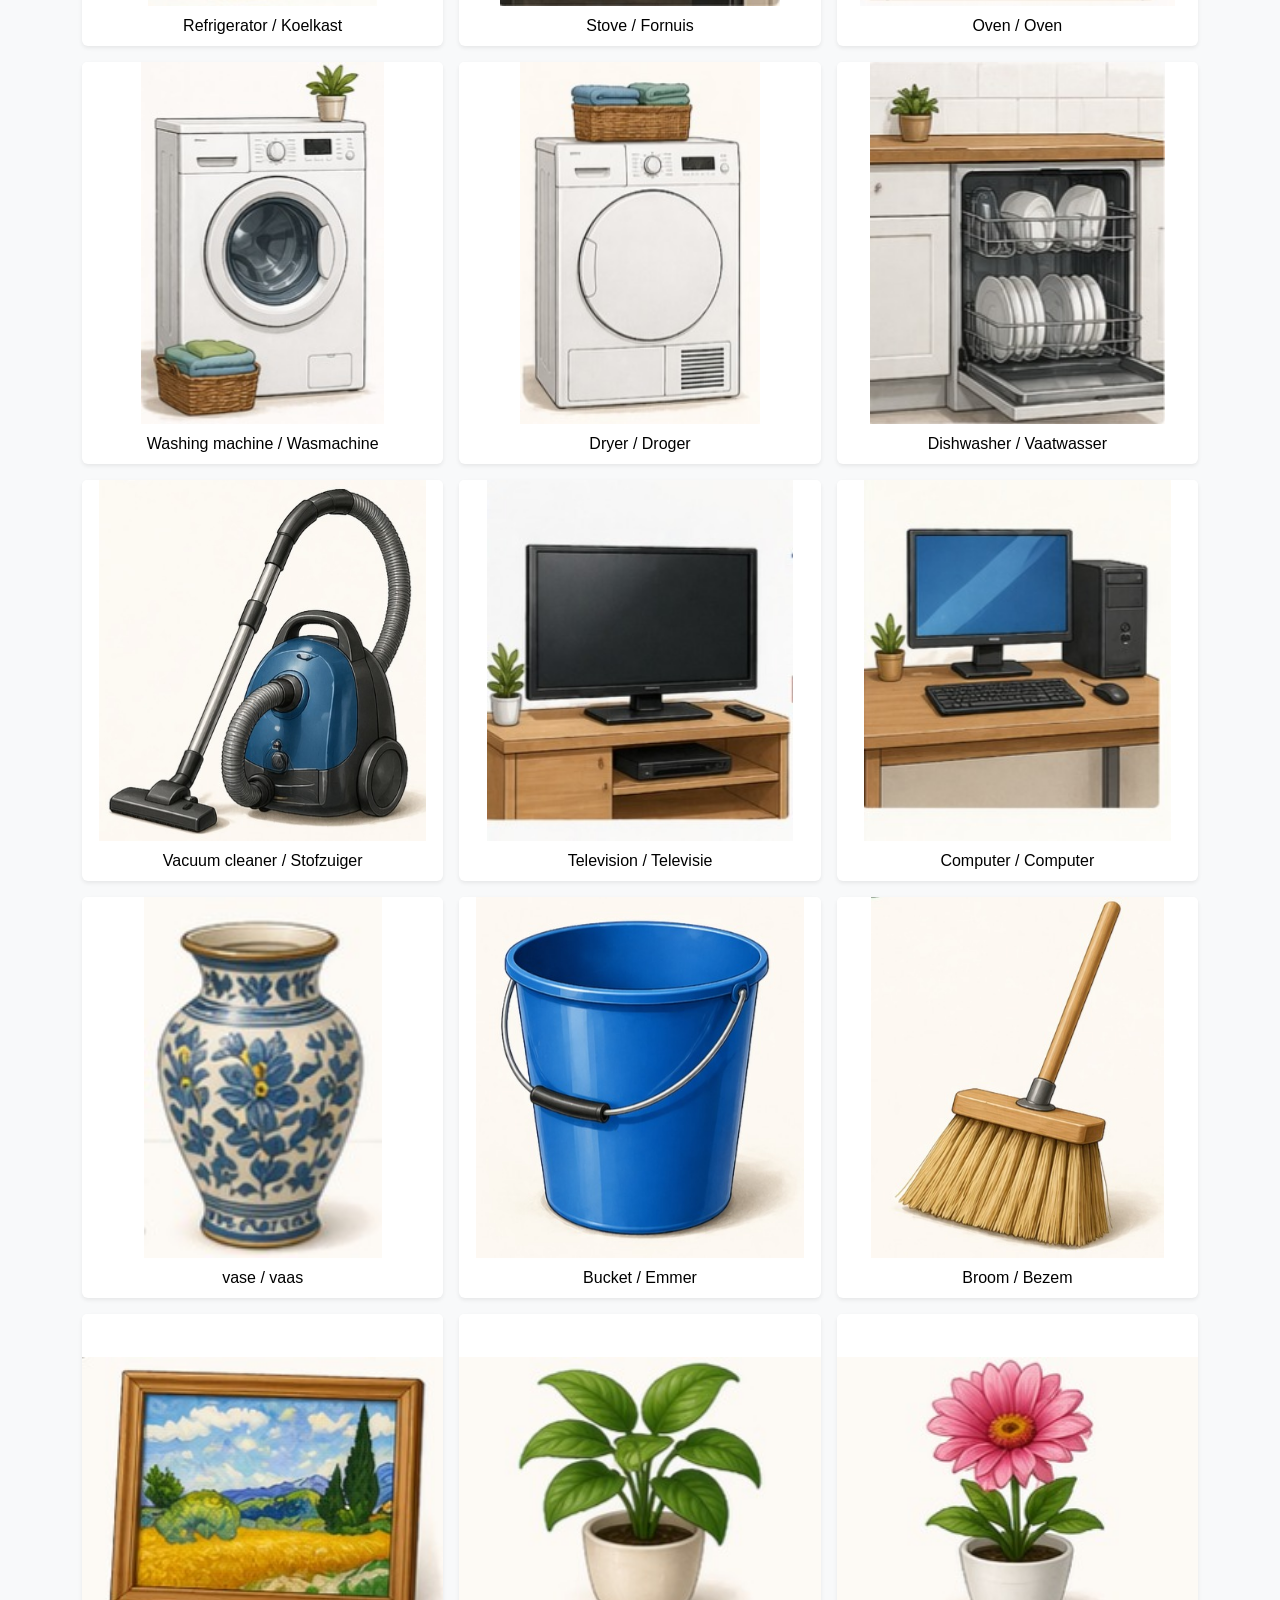
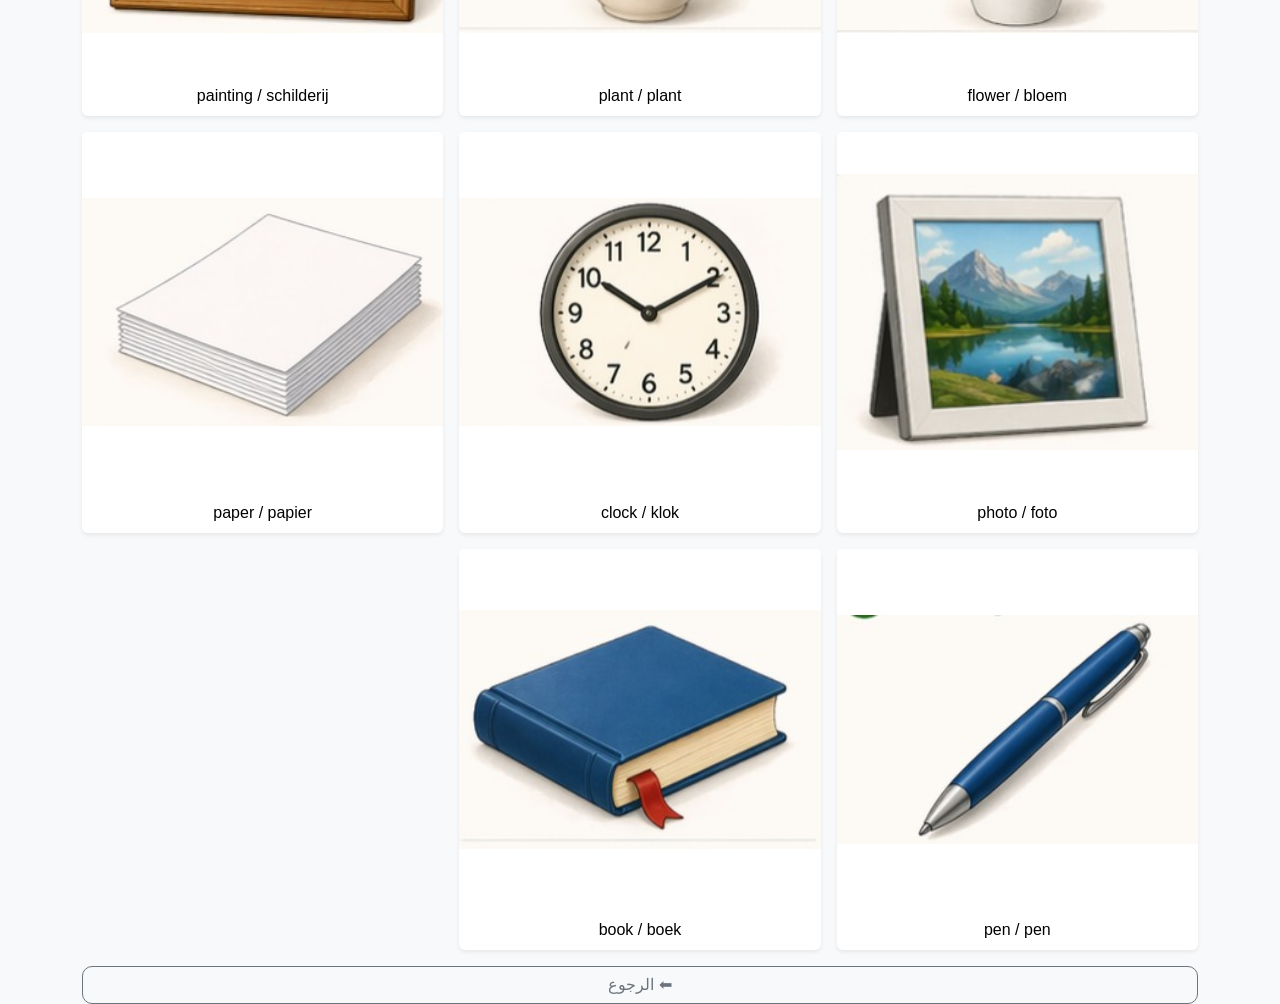
==== commit ae33bf25: "ok" ====
--- a/gallery.html
+++ b/gallery.html
@@ -13,12 +13,10 @@
     font-family: 'Segoe UI', Tahoma, sans-serif;
 }
 
-/* Navbar */
 .navbar {
     background: linear-gradient(135deg, #4facfe, #00f2fe);
 }
 
-/* Panel */
 .control-panel {
     transition: 0.3s;
 }
@@ -26,7 +24,6 @@
     display: none;
 }
 
-/* الصور */
 .card img { cursor:pointer; }
 .card-img-top {
     aspect-ratio: 1/1;
@@ -49,7 +46,6 @@
     color: #333;
 }
 
-/* أزرار */
 .btn {
     border-radius: 10px;
     transition: 0.2s;
@@ -58,7 +54,6 @@
     transform: scale(1.05);
 }
 
-/* Viewer */
 .viewer {
     position: fixed;
     top:0; left:0;
@@ -97,7 +92,6 @@
     to {opacity:1;}
 }
 
-/* النص */
 .text-style {
     transition: 0.2s;
 }
@@ -106,25 +100,21 @@
 
 <body>
 
-<!-- 🔥 Navbar -->
 <nav class="navbar navbar-dark px-3 shadow">
-    <span class="navbar-brand fw-bold">🖼️ لعبة تخمين الصور</span>
+    <span id="navTitle" class="navbar-brand fw-bold">🖼️ لعبة تخمين الصور</span>
     <button class="btn btn-light btn-sm" onclick="togglePanel()">⚙️</button>
 </nav>
 
-<!-- 🔥 Panel -->
 <div id="panel" class="control-panel container py-3">
 
-    <!-- البحث -->
     <div class="card p-2 mb-2 shadow-sm">
         <div class="d-flex gap-2">
             <input type="text" id="search" class="form-control"
                    placeholder="🔎 ابحث..." oninput="loadGallery()">
-            <button class="btn btn-outline-secondary" onclick="goBack()">⬅</button>
+            <button id="backBtn" class="btn btn-outline-secondary" onclick="goBack()">⬅</button>
         </div>
     </div>
 
-    <!-- التحكم -->
     <div class="card p-2 mb-2 shadow-sm">
         <div class="d-flex flex-wrap gap-2 justify-content-center">
 
@@ -146,14 +136,13 @@
             <button class="btn btn-sm btn-outline-dark" onclick="toggleBold()">B</button>
             <button class="btn btn-sm btn-outline-dark" onclick="toggleItalic()">I</button>
 
-            <button class="btn btn-sm btn-outline-primary" onclick="setAlign('left')">يسار</button>
-            <button class="btn btn-sm btn-outline-primary" onclick="setAlign('center')">وسط</button>
-            <button class="btn btn-sm btn-outline-primary" onclick="setAlign('right')">يمين</button>
+            <button class="btn btn-sm btn-outline-primary" onclick="setAlign('left')" id="leftBtn">يسار</button>
+            <button class="btn btn-sm btn-outline-primary" onclick="setAlign('center')" id="centerBtn">وسط</button>
+            <button class="btn btn-sm btn-outline-primary" onclick="setAlign('right')" id="rightBtn">يمين</button>
 
         </div>
     </div>
 
-    <!-- اللغات -->
     <div class="card p-2 mb-2 shadow-sm">
         <div class="d-flex flex-wrap justify-content-center gap-3">
             <label><input type="checkbox" value="ar" onchange="loadGallery()"> عربي</label>
@@ -164,22 +153,18 @@
         </div>
     </div>
 
-    <!-- الفئات -->
     <select id="category" class="form-select mb-3 shadow-sm" onchange="loadGallery()"></select>
 
 </div>
 
-<!-- المعرض -->
 <div class="container">
     <div class="row g-3" id="gallery"></div>
 </div>
 
-<!-- رجوع -->
 <div class="container">
-    <button class="btn btn-outline-secondary w-100 mt-3" onclick="goBack()">⬅ الرجوع</button>
+    <button id="backBtn2" class="btn btn-outline-secondary w-100 mt-3" onclick="goBack()">⬅ الرجوع</button>
 </div>
 
-<!-- Viewer -->
 <div id="viewer" class="viewer hidden">
     <img id="viewerImg">
     <div id="viewerText"></div>
@@ -190,17 +175,73 @@
 
 <script>
 
-// ✅ تحميل الصور مع دعم JPG و jpg
+// 🌍 الترجمات الكاملة
+const uiTranslations = {
+    ar:{
+        nav:"🖼️ لعبة تخمين الصور",
+        search:"🔎 ابحث...",
+        back:"⬅ الرجوع",
+        left:"يسار",
+        center:"وسط",
+        right:"يمين",
+        all:"كل الفئات"
+    },
+    fr:{
+        nav:"🖼️ Jeu des images",
+        search:"🔎 Rechercher...",
+        back:"⬅ Retour",
+        left:"Gauche",
+        center:"Centre",
+        right:"Droite",
+        all:"Toutes les catégories"
+    },
+    en:{
+        nav:"🖼️ Image Game",
+        search:"🔎 Search...",
+        back:"⬅ Back",
+        left:"Left",
+        center:"Center",
+        right:"Right",
+        all:"All categories"
+    },
+    nl:{
+        nav:"🖼️ Afbeeldingen spel",
+        search:"🔎 Zoeken...",
+        back:"⬅ Terug",
+        left:"Links",
+        center:"Midden",
+        right:"Rechts",
+        all:"Alle categorieën"
+    }
+};
+
+// 🔥 اللغة من index
+function applyGlobalLanguage() {
+    let lang = localStorage.getItem("lang") || "ar";
+
+    document.documentElement.lang = lang;
+    document.body.dir = (lang === "ar") ? "rtl" : "ltr";
+
+    let t = uiTranslations[lang];
+
+    document.getElementById("navTitle").innerText = t.nav;
+    document.getElementById("search").placeholder = t.search;
+    document.getElementById("backBtn").innerText = t.back;
+    document.getElementById("backBtn2").innerText = t.back;
+    document.getElementById("leftBtn").innerText = t.left;
+    document.getElementById("centerBtn").innerText = t.center;
+    document.getElementById("rightBtn").innerText = t.right;
+}
+
+// باقي الكود كما هو 👇
+
+// تحميل الصور
 function loadImageWithFallback(imgElement, file) {
-
     let base = "./images/";
     let path = base + file;
-
     imgElement.src = path;
-
     imgElement.onerror = function () {
         imgElement.onerror = null;
-
         if (file.endsWith(".jpg")) {
             imgElement.src = base + file.replace(".jpg", ".JPG");
         } else if (file.endsWith(".JPG")) {
@@ -209,7 +250,6 @@
     };
 }
 
-// 🔥 toggle panel
 function togglePanel(){
     document.getElementById("panel").classList.toggle("hidden");
 }
@@ -228,9 +268,12 @@
     const select = document.getElementById("category");
     select.innerHTML = "";
 
+    let lang = localStorage.getItem("lang") || "ar";
+    let t = uiTranslations[lang];
+
     let optionAll = document.createElement("option");
     optionAll.value = "all";
-    optionAll.textContent = "كل الفئات";
+    optionAll.textContent = t.all;
     select.appendChild(optionAll);
 
     let categories = [];
@@ -359,9 +402,11 @@
 }
 
 window.onload = () => {
+    applyGlobalLanguage();
     loadCategories();
     loadGallery();
 };
+
 </script>
 
 </body>
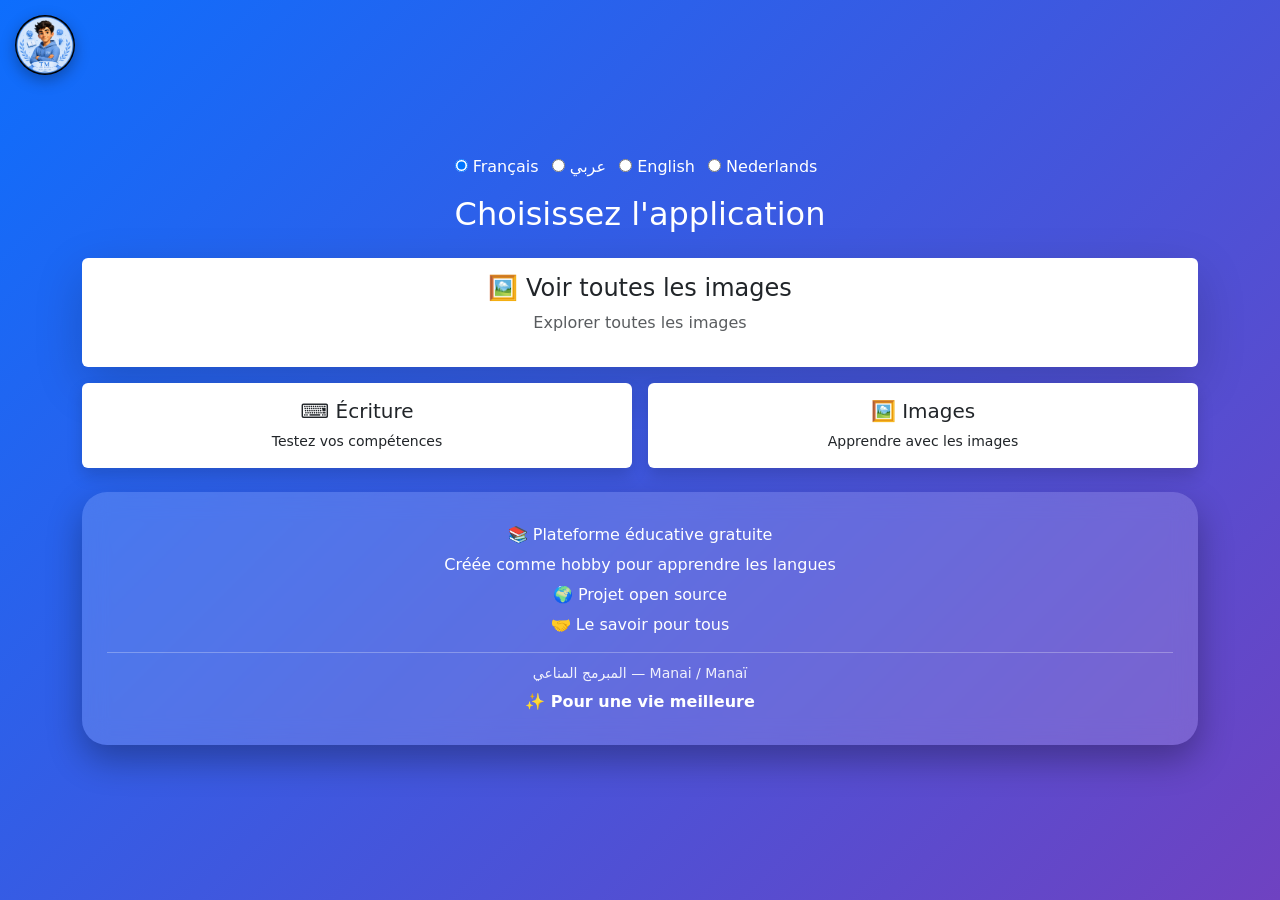
==== commit 6d3e2596: "ok" ====
--- a/gallery.html
+++ b/gallery.html
@@ -1,4 +1,5 @@
 <!DOCTYPE html>
+
 <html lang="ar">
 <head>
 <meta charset="UTF-8">
@@ -96,6 +97,7 @@
     transition: 0.2s;
 }
 </style>
+
 </head>
 
 <body>
@@ -107,53 +109,55 @@
 
 <div id="panel" class="control-panel container py-3">
 
-    <div class="card p-2 mb-2 shadow-sm">
-        <div class="d-flex gap-2">
-            <input type="text" id="search" class="form-control"
-                   placeholder="🔎 ابحث..." oninput="loadGallery()">
-            <button id="backBtn" class="btn btn-outline-secondary" onclick="goBack()">⬅</button>
-        </div>
+```
+<div class="card p-2 mb-2 shadow-sm">
+    <div class="d-flex gap-2">
+        <input type="text" id="search" class="form-control"
+               placeholder="🔎 ابحث..." oninput="loadGallery()">
+        <button id="backBtn" class="btn btn-outline-secondary" onclick="goBack()">⬅</button>
     </div>
-
-    <div class="card p-2 mb-2 shadow-sm">
-        <div class="d-flex flex-wrap gap-2 justify-content-center">
-
-            <select id="fontSelect" class="form-select form-select-sm" style="width:auto">
-                <option value="default">الخط</option>
-                <option value="arial">Arial</option>
-                <option value="tahoma">Tahoma</option>
-                <option value="monospace">Mono</option>
-            </select>
-
-            <select id="sizeSelect" class="form-select form-select-sm" style="width:auto">
-                <option value="14">صغير</option>
-                <option value="16" selected>متوسط</option>
-                <option value="20">كبير</option>
-            </select>
-
-            <input type="color" id="colorPicker" style="width:40px;height:35px">
-
-            <button class="btn btn-sm btn-outline-dark" onclick="toggleBold()">B</button>
-            <button class="btn btn-sm btn-outline-dark" onclick="toggleItalic()">I</button>
-
-            <button class="btn btn-sm btn-outline-primary" onclick="setAlign('left')" id="leftBtn">يسار</button>
-            <button class="btn btn-sm btn-outline-primary" onclick="setAlign('center')" id="centerBtn">وسط</button>
-            <button class="btn btn-sm btn-outline-primary" onclick="setAlign('right')" id="rightBtn">يمين</button>
-
-        </div>
+</div>
+
+<div class="card p-2 mb-2 shadow-sm">
+    <div class="d-flex flex-wrap gap-2 justify-content-center">
+
+        <select id="fontSelect" class="form-select form-select-sm" style="width:auto">
+            <option value="default">الخط</option>
+            <option value="arial">Arial</option>
+            <option value="tahoma">Tahoma</option>
+            <option value="monospace">Mono</option>
+        </select>
+
+        <select id="sizeSelect" class="form-select form-select-sm" style="width:auto">
+            <option value="14">صغير</option>
+            <option value="16" selected>متوسط</option>
+            <option value="20">كبير</option>
+        </select>
+
+        <input type="color" id="colorPicker" style="width:40px;height:35px">
+
+        <button class="btn btn-sm btn-outline-dark" onclick="toggleBold()">B</button>
+        <button class="btn btn-sm btn-outline-dark" onclick="toggleItalic()">I</button>
+
+        <button class="btn btn-sm btn-outline-primary" onclick="setAlign('left')" id="leftBtn">يسار</button>
+        <button class="btn btn-sm btn-outline-primary" onclick="setAlign('center')" id="centerBtn">وسط</button>
+        <button class="btn btn-sm btn-outline-primary" onclick="setAlign('right')" id="rightBtn">يمين</button>
+
     </div>
-
-    <div class="card p-2 mb-2 shadow-sm">
-        <div class="d-flex flex-wrap justify-content-center gap-3">
-            <label><input type="checkbox" value="ar" onchange="loadGallery()"> عربي</label>
-            <label><input type="checkbox" value="fr" onchange="loadGallery()"> Français</label>
-            <label><input type="checkbox" value="en" checked onchange="loadGallery()"> English</label>
-            <label><input type="checkbox" value="nl" checked onchange="loadGallery()"> Nederlands</label>
-            <label><input type="checkbox" value="de" onchange="loadGallery()"> Deutsch</label>
-        </div>
+</div>
+
+<div class="card p-2 mb-2 shadow-sm">
+    <div class="d-flex flex-wrap justify-content-center gap-3">
+        <label><input type="checkbox" value="ar" onchange="loadGallery()"> عربي</label>
+        <label><input type="checkbox" value="fr" onchange="loadGallery()"> Français</label>
+        <label><input type="checkbox" value="en" checked onchange="loadGallery()"> English</label>
+        <label><input type="checkbox" value="nl" checked onchange="loadGallery()"> Nederlands</label>
+        <label><input type="checkbox" value="de" onchange="loadGallery()"> Deutsch</label>
     </div>
-
-    <select id="category" class="form-select mb-3 shadow-sm" onchange="loadGallery()"></select>
+</div>
+
+<select id="category" class="form-select mb-3 shadow-sm" onchange="loadGallery()"></select>
+```
 
 </div>
 
@@ -171,9 +175,15 @@
 </div>
 
 <script src="data.js?v=999"></script>
+
 <script src="js/bootstrap.bundle.min.js"></script>
 
 <script>
+
+// 🔥 منع الدخول المباشر (الإضافة الوحيدة)
+if(!sessionStorage.getItem("fromIndex")){
+    window.location.href = "index.html";
+}
 
 // 🌍 الترجمات الكاملة
 const uiTranslations = {
@@ -234,8 +244,6 @@
 }
 
 // باقي الكود كما هو 👇
-
-// تحميل الصور
 function loadImageWithFallback(imgElement, file) {
     let base = "./images/";
     let path = base + file;
@@ -410,4 +418,4 @@
 </script>
 
 </body>
-</html>+</html>
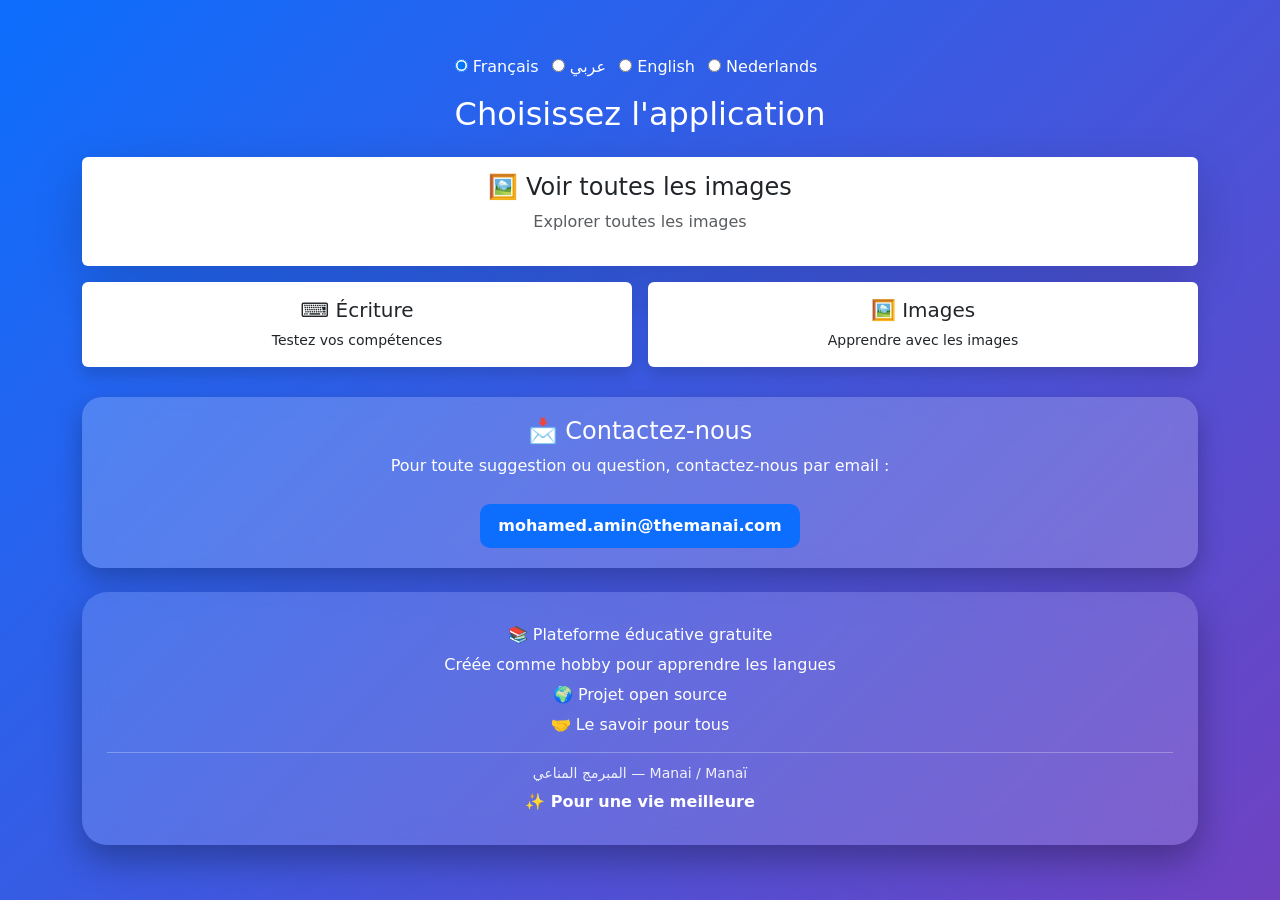
==== commit c4dc1e1f: "خن" ====
--- a/gallery.html
+++ b/gallery.html
@@ -109,7 +109,6 @@
 
 <div id="panel" class="control-panel container py-3">
 
-```
 <div class="card p-2 mb-2 shadow-sm">
     <div class="d-flex gap-2">
         <input type="text" id="search" class="form-control"
@@ -157,7 +156,6 @@
 </div>
 
 <select id="category" class="form-select mb-3 shadow-sm" onchange="loadGallery()"></select>
-```
 
 </div>
 
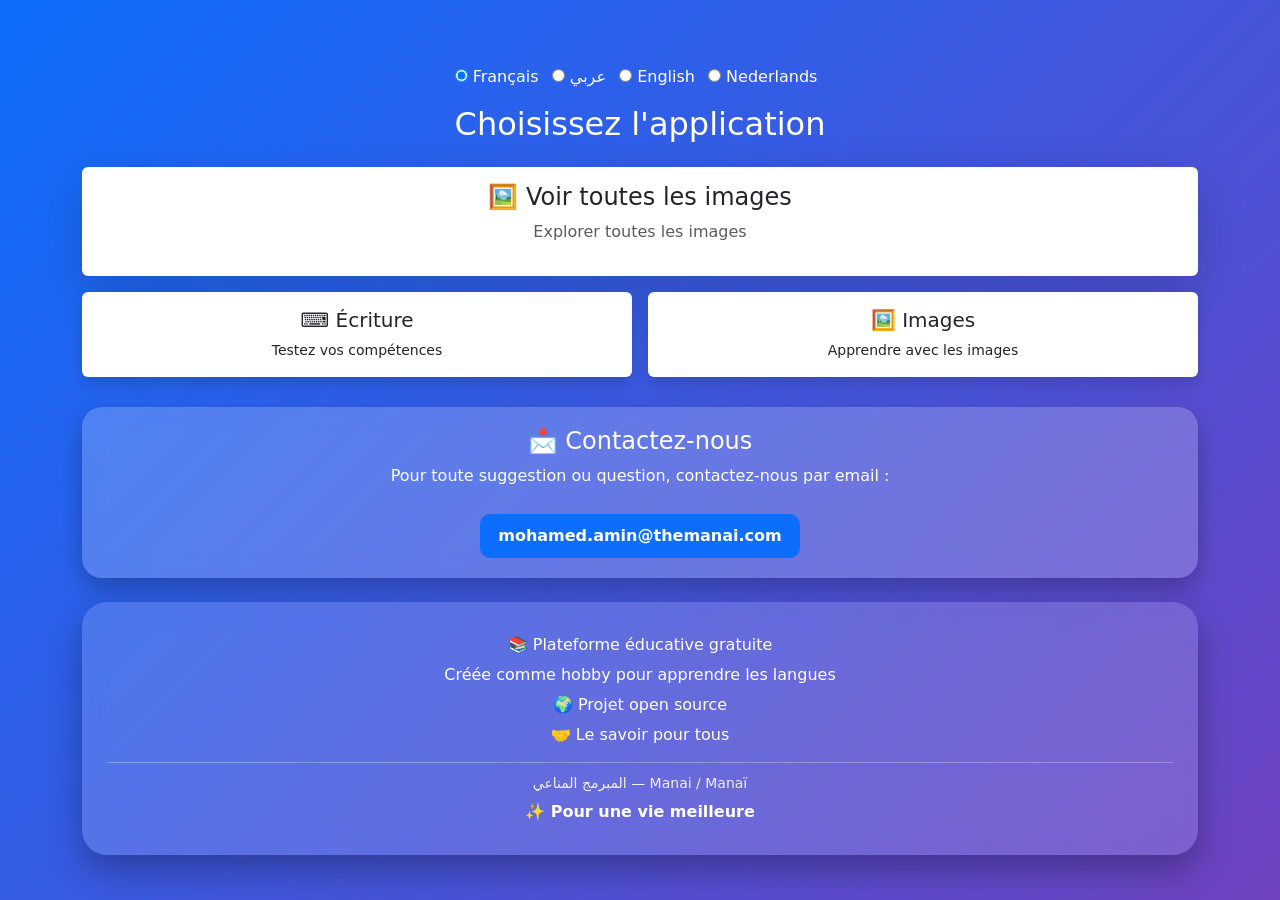
==== commit 08865820: "Update gallery.html" ====
--- a/gallery.html
+++ b/gallery.html
@@ -348,40 +348,47 @@
 
     imagesData.forEach((item, index) => {
 
-        let name = langs.map(l => item.answers[l]).filter(Boolean).join(" / ");
-
-        if (!search || name.toLowerCase().includes(search)) {
-
-            if (category === "all" || item.category.trim() === category) {
-
-                let col = document.createElement("div");
-                col.className = "col-6 col-md-4";
-
-                let card = document.createElement("div");
-                card.className = "card shadow-sm border-0 h-100";
-
-                let img = document.createElement("img");
-                loadImageWithFallback(img, item.file);
-
-                img.className = "card-img-top";
-                img.onclick = () => openViewer(index);
-
-                let body = document.createElement("div");
-                body.className = "card-body text-center p-2";
-
-                let title = document.createElement("div");
-                title.innerText = name;
-                title.className = "text-style";
-
-                body.appendChild(title);
-                card.appendChild(img);
-                card.appendChild(body);
-                col.appendChild(card);
-
-                gallery.appendChild(col);
-            }
+    if (!item.file) return;
+
+    let name = langs
+      .map(l => item.answers[l] || "")
+      .filter(t => t.trim() !== "")
+      .join(" / ");
+
+    let safeName = name.toLowerCase().trim();
+
+    if (!search || safeName.includes(search)) {
+
+        if (category === "all" || item.category.trim() === category) {
+
+            let col = document.createElement("div");
+            col.className = "col-6 col-md-4";
+
+            let card = document.createElement("div");
+            card.className = "card shadow-sm border-0 h-100";
+
+            let img = document.createElement("img");
+            loadImageWithFallback(img, item.file);
+
+            img.className = "card-img-top";
+            img.onclick = () => openViewer(index);
+
+            let body = document.createElement("div");
+            body.className = "card-body text-center p-2";
+
+            let title = document.createElement("div");
+            title.innerText = name;
+            title.className = "text-style";
+
+            body.appendChild(title);
+            card.appendChild(img);
+            card.appendChild(body);
+            col.appendChild(card);
+
+            gallery.appendChild(col);
         }
-    });
+    }
+});
 
     applyStyle();
 }
